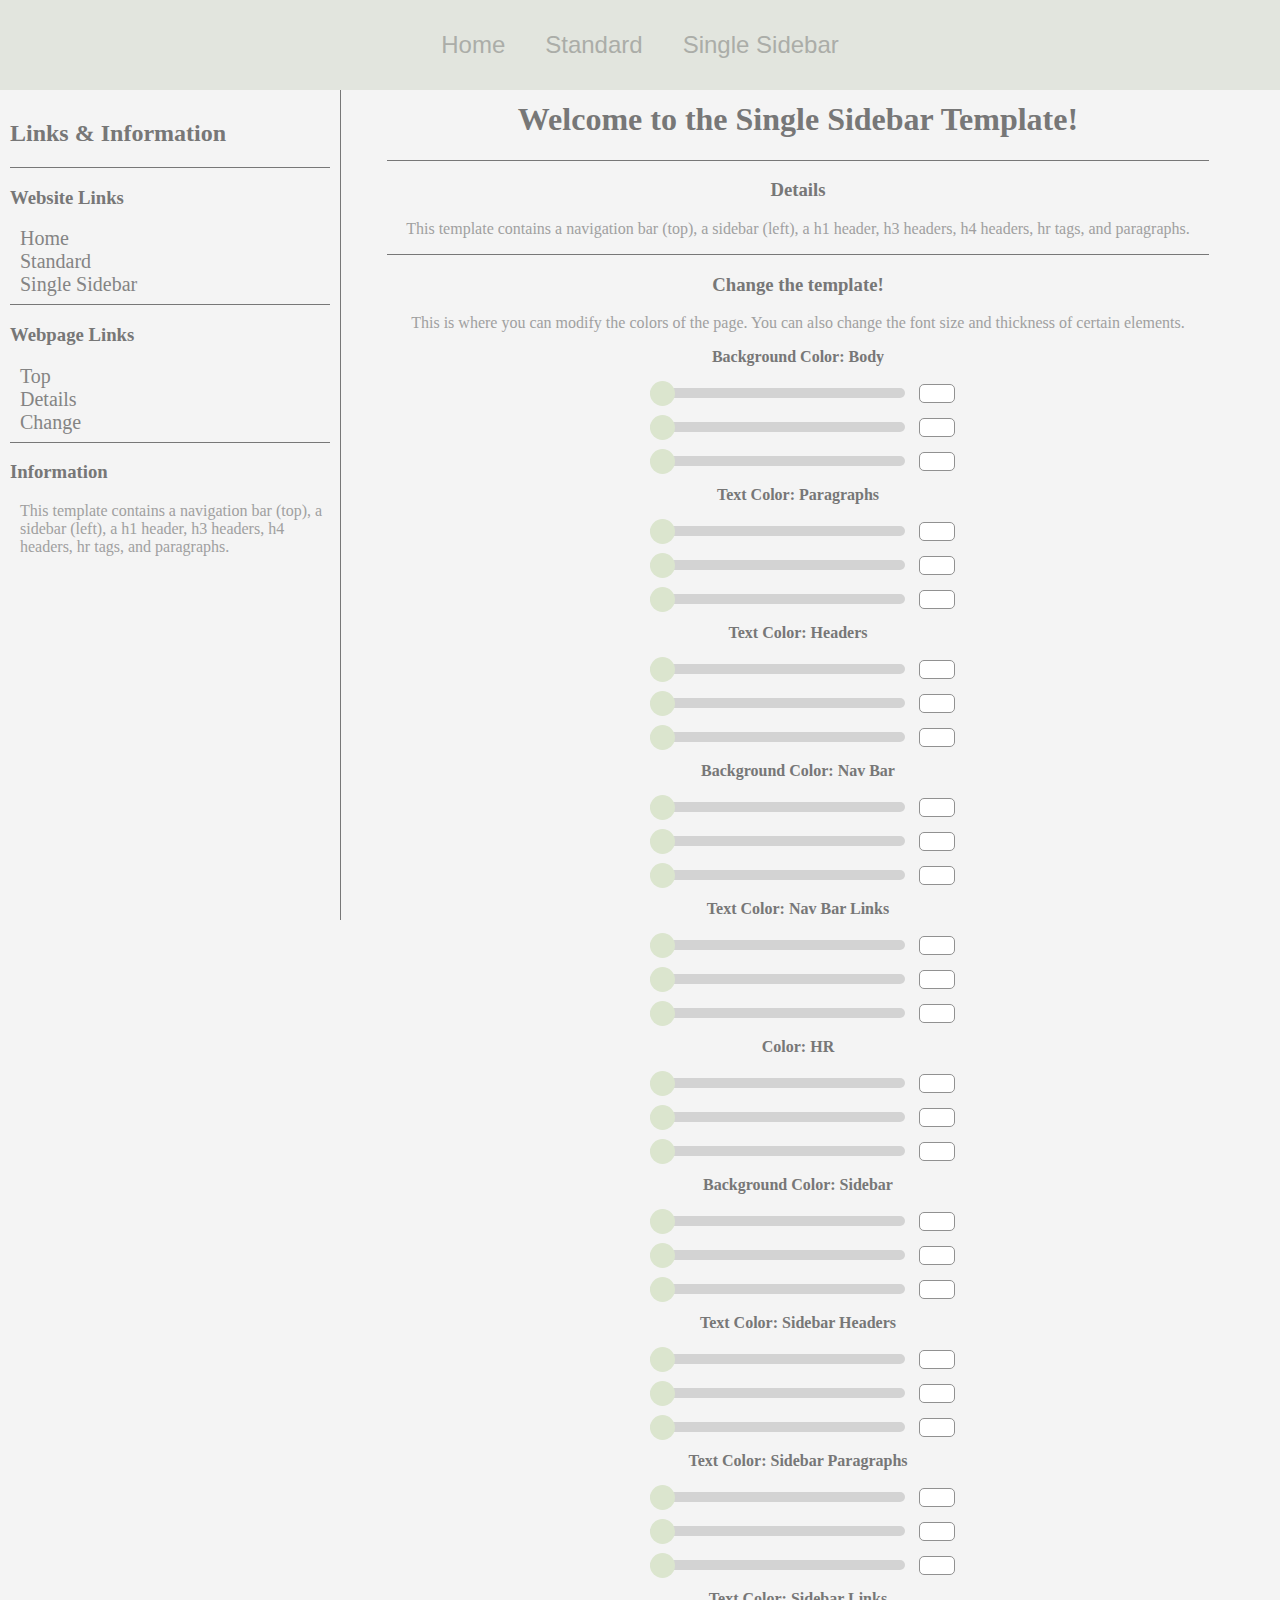
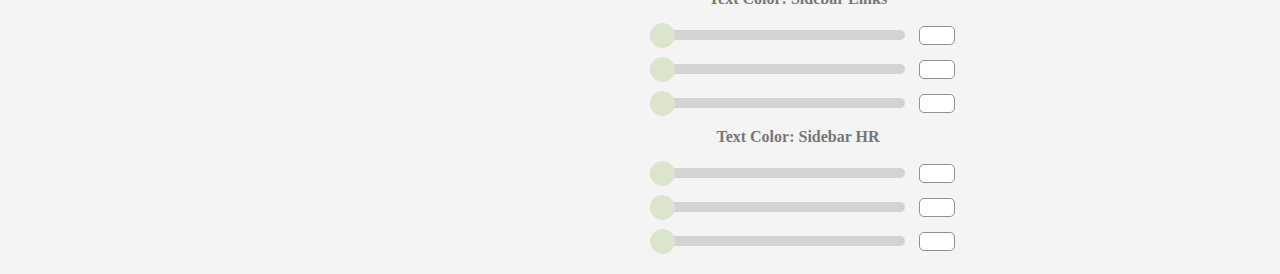
==== OneSidebarTemplate.html @ f8bc9e0c "Create OneSidebarTemplate.html" ====
<!DOCTYPE html>
<html lang="en">
<head>
    <meta charset="UTF-8">
    <title>Single Sidebar Template</title>
    <link rel="stylesheet" type="text/css" href="index-styles.css">
</head>
<body>
    <div id="navbar">
        <a href="index.html" class="navbarLinks">Home</a>
        <a href="StandardTemplate.html" class="navbarLinks">Standard</a>
        <a href="OneSidebarTemplate.html" class="navbarLinks">Single Sidebar</a>
    </div>
    <div id="sidebar">
        <h2 class="sideH">Links & Information</h2>
        <hr class="sideHR">
        <h3 class="sideH">Website Links</h3>
        <a href="index.html" class="sidebarLinks">Home</a>
        <br>
        <a href="StandardTemplate.html" class="sidebarLinks">Standard</a>
        <br>
        <a href="OneSidebarTemplate.html" class="sidebarLinks">Single Sidebar</a>
        <hr class="sideHR">
        <h3 class="sideH">Webpage Links</h3>
        <a href="#sizeModify2" class="sidebarLinks">Top</a>
        <br>
        <a href="#starterHeader" class="sidebarLinks">Details</a>
        <br>
        <a href="#change" class="sidebarLinks">Change</a>
        <hr class="sideHR">
        <h3 class="sideH">Information</h3>
        <p class="sidebarP">This template contains a navigation bar (top), a sidebar (left), a h1 header, h3 headers, h4 headers, hr tags, and paragraphs.</p>
    </div>
    <div id="sizeModify2">
        <h1 id="starterHeader">Welcome to the Single Sidebar Template!</h1>
        <hr>
        <h3 id="change">Details</h3>
        <p>This template contains a navigation bar (top), a sidebar (left), a h1 header, h3 headers, h4 headers, hr tags, and paragraphs.</p>
        <hr>
        <h3>Change the template!</h3>
        <p>This is where you can modify the colors of the page. You can also change the font size and thickness of certain elements.</p>
        <div id="sliders">
            <h4>Background Color: Body</h4>
            <br>
            <input type="range" min="0" max="255" value="0" class="slider" id="backgroundColorR">
            <input type="text" name="R:" id="backgroundColorRBox" class="textBox">
            <br>
            <input type="range" min="0" max="255" value="0" class="slider" id="backgroundColorG">
            <input type="text" name="G:" id="backgroundColorGBox" class="textBox">
            <br>
            <input type="range" min="0" max="255" value="0" class="slider" id="backgroundColorB">
            <input type="text" name="B:" id="backgroundColorBBox" class="textBox">
            <br>
            <h4>Text Color: Paragraphs</h4>
            <br>
            <input type="range" min="0" max="255" value="0" class="slider" id="pTextColorR">
            <input type="text" name="R:" id="pTextColorRBox" class="textBox">
            <br>
            <input type="range" min="0" max="255" value="0" class="slider" id="pTextColorG">
            <input type="text" name="G:" id="pTextColorGBox" class="textBox">
            <br>
            <input type="range" min="0" max="255" value="0" class="slider" id="pTextColorB">
            <input type="text" name="B:" id="pTextColorBBox" class="textBox">
            <br>
            <h4>Text Color: Headers</h4>
            <br>
            <input type="range" min="0" max="255" value="0" class="slider" id="hTextColorR">
            <input type="text" name="R:" id="hTextColorRBox" class="textBox">
            <br>
            <input type="range" min="0" max="255" value="0" class="slider" id="hTextColorG">
            <input type="text" name="G:" id="hTextColorGBox" class="textBox">
            <br>
            <input type="range" min="0" max="255" value="0" class="slider" id="hTextColorB">
            <input type="text" name="B:" id="hTextColorBBox" class="textBox">
            <br>
            <h4>Background Color: Nav Bar</h4>
            <br>
            <input type="range" min="0" max="255" value="0" class="slider" id="nbBackgroundColorR">
            <input type="text" name="R:" id="nbBackgroundColorRBox" class="textBox">
            <br>
            <input type="range" min="0" max="255" value="0" class="slider" id="nbBackgroundColorG">
            <input type="text" name="G:" id="nbBackgroundColorGBox" class="textBox">
            <br>
            <input type="range" min="0" max="255" value="0" class="slider" id="nbBackgroundColorB">
            <input type="text" name="B:" id="nbBackgroundColorBBox" class="textBox">
            <br>
            <h4>Text Color: Nav Bar Links</h4>
            <br>
            <input type="range" min="0" max="255" value="0" class="slider" id="nbLinkColorR">
            <input type="text" name="R:" id="nbLinkColorRBox" class="textBox">
            <br>
            <input type="range" min="0" max="255" value="0" class="slider" id="nbLinkColorG">
            <input type="text" name="G:" id="nbLinkColorGBox" class="textBox">
            <br>
            <input type="range" min="0" max="255" value="0" class="slider" id="nbLinkColorB">
            <input type="text" name="B:" id="nbLinkColorBBox" class="textBox">
            <br>
            <h4>Color: HR</h4>
            <br>
            <input type="range" min="0" max="255" value="0" class="slider" id="hrColorR">
            <input type="text" name="R:" id="hrColorRBox" class="textBox">
            <br>
            <input type="range" min="0" max="255" value="0" class="slider" id="hrColorG">
            <input type="text" name="G:" id="hrColorGBox" class="textBox">
            <br>
            <input type="range" min="0" max="255" value="0" class="slider" id="hrColorB">
            <input type="text" name="B:" id="hrColorBBox" class="textBox">
            <h4>Background Color: Sidebar</h4>
            <br>
            <input type="range" min="0" max="255" value="0" class="slider" id="sbBackgroundColorR">
            <input type="text" name="R:" id="sbBackgroundColorRBox" class="textBox">
            <br>
            <input type="range" min="0" max="255" value="0" class="slider" id="sbBackgroundColorG">
            <input type="text" name="G:" id="sbBackgroundColorGBox" class="textBox">
            <br>
            <input type="range" min="0" max="255" value="0" class="slider" id="sbBackgroundColorB">
            <input type="text" name="B:" id="sbBackgroundColorBBox" class="textBox">
            <h4>Text Color: Sidebar Headers</h4>
            <br>
            <input type="range" min="0" max="255" value="0" class="slider" id="sbHeaderColorR">
            <input type="text" name="R:" id="sbHeaderColorRBox" class="textBox">
            <br>
            <input type="range" min="0" max="255" value="0" class="slider" id="sbHeaderColorG">
            <input type="text" name="G:" id="sbHeaderColorGBox" class="textBox">
            <br>
            <input type="range" min="0" max="255" value="0" class="slider" id="sbHeaderColorB">
            <input type="text" name="B:" id="sbHeaderColorBBox" class="textBox">
            <h4>Text Color: Sidebar Paragraphs</h4>
            <br>
            <input type="range" min="0" max="255" value="0" class="slider" id="sbParagraphColorR">
            <input type="text" name="R:" id="sbParagraphColorRBox" class="textBox">
            <br>
            <input type="range" min="0" max="255" value="0" class="slider" id="sbParagraphColorG">
            <input type="text" name="G:" id="sbParagraphColorGBox" class="textBox">
            <br>
            <input type="range" min="0" max="255" value="0" class="slider" id="sbParagraphColorB">
            <input type="text" name="B:" id="sbParagraphColorBBox" class="textBox">
            <h4>Text Color: Sidebar Links</h4>
            <br>
            <input type="range" min="0" max="255" value="0" class="slider" id="sbLinkColorR">
            <input type="text" name="R:" id="sbLinkColorRBox" class="textBox">
            <br>
            <input type="range" min="0" max="255" value="0" class="slider" id="sbLinkColorG">
            <input type="text" name="G:" id="sbLinkColorGBox" class="textBox">
            <br>
            <input type="range" min="0" max="255" value="0" class="slider" id="sbLinkColorB">
            <input type="text" name="B:" id="sbLinkColorBBox" class="textBox">

            <h4>Text Color: Sidebar HR</h4>
            <br>
            <input type="range" min="0" max="255" value="0" class="slider" id="sbHRColorR">
            <input type="text" name="R:" id="sbHRColorRBox" class="textBox">
            <br>
            <input type="range" min="0" max="255" value="0" class="slider" id="sbHRColorG">
            <input type="text" name="G:" id="sbHRColorGBox" class="textBox">
            <br>
            <input type="range" min="0" max="255" value="0" class="slider" id="sbHRColorB">
            <input type="text" name="B:" id="sbHRColorBBox" class="textBox">
        </div>
    </div>
    <script>
        var bgcRSlide = document.getElementById("backgroundColorR");
        var bgcGSlide = document.getElementById("backgroundColorG");
        var bgcBSlide = document.getElementById("backgroundColorB");

        var bgcRBox = document.getElementById("backgroundColorRBox");
        var bgcGBox = document.getElementById("backgroundColorGBox");
        var bgcBBox = document.getElementById("backgroundColorBBox");

        var ptcRSlide = document.getElementById("pTextColorR");
        var ptcGSlide = document.getElementById("pTextColorG");
        var ptcBSlide = document.getElementById("pTextColorB");

        var ptcRBox = document.getElementById("pTextColorRBox");
        var ptcGBox = document.getElementById("pTextColorGBox");
        var ptcBBox = document.getElementById("pTextColorBBox");

        var htcRSlide = document.getElementById("hTextColorR");
        var htcGSlide = document.getElementById("hTextColorG");
        var htcBSlide = document.getElementById("hTextColorB");

        var htcRBox = document.getElementById("hTextColorRBox");
        var htcGBox = document.getElementById("hTextColorGBox");
        var htcBBox = document.getElementById("hTextColorBBox");

        var nbbgRSlide = document.getElementById("nbBackgroundColorR");
        var nbbgGSlide = document.getElementById("nbBackgroundColorG");
        var nbbgBSlide = document.getElementById("nbBackgroundColorB");

        var nbbgRBox = document.getElementById("nbBackgroundColorRBox");
        var nbbgGBox = document.getElementById("nbBackgroundColorGBox");
        var nbbgBBox = document.getElementById("nbBackgroundColorBBox");

        var nblcRSlide = document.getElementById("nbLinkColorR");
        var nblcGSlide = document.getElementById("nbLinkColorG");
        var nblcBSlide = document.getElementById("nbLinkColorB");

        var nblcRBox = document.getElementById("nbLinkColorRBox");
        var nblcGBox = document.getElementById("nbLinkColorGBox");
        var nblcBBox = document.getElementById("nbLinkColorBBox");

        var hrcRSlide = document.getElementById("hrColorR");
        var hrcGSlide = document.getElementById("hrColorG");
        var hrcBSlide = document.getElementById("hrColorB");

        var hrcRBox = document.getElementById("hrColorRBox");
        var hrcGBox = document.getElementById("hrColorGBox");
        var hrcBBox = document.getElementById("hrColorBBox");

        var sbbgRSlide = document.getElementById("sbBackgroundColorR");
        var sbbgGSlide = document.getElementById("sbBackgroundColorG");
        var sbbgBSlide = document.getElementById("sbBackgroundColorB");

        var sbbgRBox = document.getElementById("sbBackgroundColorRBox");
        var sbbgGBox = document.getElementById("sbBackgroundColorGBox");
        var sbbgBBox = document.getElementById("sbBackgroundColorBBox");

        var sbhtcRSlide = document.getElementById("sbHeaderColorR");
        var sbhtcGSlide = document.getElementById("sbHeaderColorG");
        var sbhtcBSlide = document.getElementById("sbHeaderColorB");

        var sbhtcRBox = document.getElementById("sbHeaderColorRBox");
        var sbhtcGBox = document.getElementById("sbHeaderColorGBox");
        var sbhtcBBox = document.getElementById("sbHeaderColorBBox");

        var sbptcRSlide = document.getElementById("sbParagraphColorR");
        var sbptcGSlide = document.getElementById("sbParagraphColorG");
        var sbptcBSlide = document.getElementById("sbParagraphColorB");

        var sbptcRBox = document.getElementById("sbParagraphColorRBox");
        var sbptcGBox = document.getElementById("sbParagraphColorGBox");
        var sbptcBBox = document.getElementById("sbParagraphColorBBox");

        var sbltcRSlide = document.getElementById("sbLinkColorR");
        var sbltcGSlide = document.getElementById("sbLinkColorG");
        var sbltcBSlide = document.getElementById("sbLinkColorB");

        var sbltcRBox = document.getElementById("sbLinkColorRBox");
        var sbltcGBox = document.getElementById("sbLinkColorGBox");
        var sbltcBBox = document.getElementById("sbLinkColorBBox");

        var sbhrcRSlide = document.getElementById("sbHRColorR");
        var sbhrcGSlide = document.getElementById("sbHRColorG");
        var sbhrcBSlide = document.getElementById("sbHRColorB");

        var sbhrcRBox = document.getElementById("sbHRColorRBox");
        var sbhrcGBox = document.getElementById("sbHRColorGBox");
        var sbhrcBBox = document.getElementById("sbHRColorBBox");

        var r;
        var g;
        var b;

        //B.G.C. for Body
        bgcRBox.addEventListener("change", function () {
            r = bgcRBox.value;
            g = bgcGBox.value;
            b = bgcBBox.value;
            r = Math.floor(r);
            g = Math.floor(g);
            b = Math.floor(b);
            bgcRSlide.value = r;
            document.body.style.backgroundColor = "rgb(" + r + "," + g + "," + b + ")";
        });

        bgcGBox.addEventListener("change", function () {
            r = bgcRBox.value;
            g = bgcGBox.value;
            b = bgcBBox.value;
            r = Math.floor(r);
            g = Math.floor(g);
            b = Math.floor(b);
            bgcGSlide.value = g;
            document.body.style.backgroundColor = "rgb(" + r + "," + g + "," + b + ")";
        });

        bgcBBox.addEventListener("change", function () {
            r = bgcRBox.value;
            g = bgcGBox.value;
            b = bgcBBox.value;
            r = Math.floor(r);
            g = Math.floor(g);
            b = Math.floor(b);
            bgcBSlide.value = b;
            document.body.style.backgroundColor = "rgb(" + r + "," + g + "," + b + ")";
        });

        bgcRSlide.addEventListener("change", function() {
            r = bgcRSlide.value;
            g = bgcGSlide.value;
            b = bgcBSlide.value;
            r = Math.floor(r);
            g = Math.floor(g);
            b = Math.floor(b);
            bgcRBox.value = r;
            document.body.style.backgroundColor = "rgb(" + r + "," + g + "," + b + ")";
        });

        bgcGSlide.addEventListener("change", function() {
            r = bgcRSlide.value;
            g = bgcGSlide.value;
            b = bgcBSlide.value;
            r = Math.floor(r);
            g = Math.floor(g);
            b = Math.floor(b);
            bgcGBox.value = g;
            document.body.style.backgroundColor = "rgb(" + r + "," + g + "," + b + ")";
        });

        bgcBSlide.addEventListener("change", function() {
            r = bgcRSlide.value;
            g = bgcGSlide.value;
            b = bgcBSlide.value;
            r = Math.floor(r);
            g = Math.floor(g);
            b = Math.floor(b);
            bgcBBox.value = b;
            document.body.style.backgroundColor = "rgb(" + r + "," + g + "," + b + ")";
        });

        //T.C. for Paragraphs
        ptcRBox.addEventListener("change", function () {
            r = ptcRBox.value;
            g = ptcGBox.value;
            b = ptcBBox.value;
            r = Math.floor(r);
            g = Math.floor(g);
            b = Math.floor(b);
            ptcRSlide.value = r;
            for (var i = 0; i < document.getElementsByTagName("P").length; i++) {
                if (document.getElementsByTagName("P")[i].className != "sidebarP") {
                    document.getElementsByTagName("P")[i].style.color = "rgb(" + r + "," + g + "," + b + ")";
                }
            }
        });

        ptcGBox.addEventListener("change", function () {
            r = ptcRBox.value;
            g = ptcGBox.value;
            b = ptcBBox.value;
            r = Math.floor(r);
            g = Math.floor(g);
            b = Math.floor(b);
            ptcGSlide.value = g;
            for (var i = 0; i < document.getElementsByTagName("P").length; i++) {
                if (document.getElementsByTagName("P")[i].className != "sidebarP") {
                    document.getElementsByTagName("P")[i].style.color = "rgb(" + r + "," + g + "," + b + ")";
                }
            }
        });

        ptcBBox.addEventListener("change", function () {
            r = ptcRBox.value;
            g = ptcGBox.value;
            b = ptcBBox.value;
            r = Math.floor(r);
            g = Math.floor(g);
            b = Math.floor(b);
            ptcBSlide.value = b;
            for (var i = 0; i < document.getElementsByTagName("P").length; i++) {
                if (document.getElementsByTagName("P")[i].className != "sidebarP") {
                    document.getElementsByTagName("P")[i].style.color = "rgb(" + r + "," + g + "," + b + ")";
                }
            }
        });

        ptcRSlide.addEventListener("change", function() {
            r = ptcRSlide.value;
            g = ptcGSlide.value;
            b = ptcBSlide.value;
            r = Math.floor(r);
            g = Math.floor(g);
            b = Math.floor(b);
            ptcRBox.value = r;
            for (var i = 0; i < document.getElementsByTagName("P").length; i++) {
                if (document.getElementsByTagName("P")[i].className != "sidebarP") {
                    document.getElementsByTagName("P")[i].style.color = "rgb(" + r + "," + g + "," + b + ")";
                }
            }
        });

        ptcGSlide.addEventListener("change", function() {
            r = ptcRSlide.value;
            g = ptcGSlide.value;
            b = ptcBSlide.value;
            r = Math.floor(r);
            g = Math.floor(g);
            b = Math.floor(b);
            ptcGBox.value = g;
            for (var i = 0; i < document.getElementsByTagName("P").length; i++) {
                if (document.getElementsByTagName("P")[i].className != "sidebarP") {
                    document.getElementsByTagName("P")[i].style.color = "rgb(" + r + "," + g + "," + b + ")";
                }
            }
        });

        ptcBSlide.addEventListener("change", function() {
            r = ptcRSlide.value;
            g = ptcGSlide.value;
            b = ptcBSlide.value;
            r = Math.floor(r);
            g = Math.floor(g);
            b = Math.floor(b);
            ptcBBox.value = b;
            for (var i = 0; i < document.getElementsByTagName("P").length; i++) {
                if (document.getElementsByTagName("P")[i].className != "sidebarP") {
                    document.getElementsByTagName("P")[i].style.color = "rgb(" + r + "," + g + "," + b + ")";
                }
            }
        });

        //T.C. for Headers
        htcRBox.addEventListener("change", function () {
            r = htcRBox.value;
            g = htcGBox.value;
            b = htcBBox.value;
            r = Math.floor(r);
            g = Math.floor(g);
            b = Math.floor(b);
            htcRSlide.value = r;
            for (var i = 0; i < document.getElementsByTagName("H1").length; i++) {
                if (document.getElementsByTagName("H1")[i].className != "sideH") {
                    document.getElementsByTagName("H1")[i].style.color = "rgb(" + r + "," + g + "," + b + ")";
                }
            }
            for (var i = 0; i < document.getElementsByTagName("H3").length; i++) {
                if (document.getElementsByTagName("H3")[i].className != "sideH") {
                    document.getElementsByTagName("H3")[i].style.color = "rgb(" + r + "," + g + "," + b + ")";
                }
            }
            for (var i = 0; i < document.getElementsByTagName("H4").length; i++) {
                if (document.getElementsByTagName("H4")[i].className != "sideH") {
                    document.getElementsByTagName("H4")[i].style.color = "rgb(" + r + "," + g + "," + b + ")";
                }
            }
        });

        htcGBox.addEventListener("change", function () {
            r = htcRBox.value;
            g = htcGBox.value;
            b = htcBBox.value;
            r = Math.floor(r);
            g = Math.floor(g);
            b = Math.floor(b);
            htcGSlide.value = g;
            for (var i = 0; i < document.getElementsByTagName("H1").length; i++) {
                if (document.getElementsByTagName("H1")[i].className != "sideH") {
                    document.getElementsByTagName("H1")[i].style.color = "rgb(" + r + "," + g + "," + b + ")";
                }
            }
            for (var i = 0; i < document.getElementsByTagName("H3").length; i++) {
                if (document.getElementsByTagName("H3")[i].className != "sideH") {
                    document.getElementsByTagName("H3")[i].style.color = "rgb(" + r + "," + g + "," + b + ")";
                }
            }
            for (var i = 0; i < document.getElementsByTagName("H4").length; i++) {
                if (document.getElementsByTagName("H4")[i].className != "sideH") {
                    document.getElementsByTagName("H4")[i].style.color = "rgb(" + r + "," + g + "," + b + ")";
                }
            }
        });

        htcBBox.addEventListener("change", function () {
            r = htcRBox.value;
            g = htcGBox.value;
            b = htcBBox.value;
            r = Math.floor(r);
            g = Math.floor(g);
            b = Math.floor(b);
            htcBSlide.value = b;
            for (var i = 0; i < document.getElementsByTagName("H1").length; i++) {
                if (document.getElementsByTagName("H1")[i].className != "sideH") {
                    document.getElementsByTagName("H1")[i].style.color = "rgb(" + r + "," + g + "," + b + ")";
                }
            }
            for (var i = 0; i < document.getElementsByTagName("H3").length; i++) {
                if (document.getElementsByTagName("H3")[i].className != "sideH") {
                    document.getElementsByTagName("H3")[i].style.color = "rgb(" + r + "," + g + "," + b + ")";
                }
            }
            for (var i = 0; i < document.getElementsByTagName("H4").length; i++) {
                if (document.getElementsByTagName("H4")[i].className != "sideH") {
                    document.getElementsByTagName("H4")[i].style.color = "rgb(" + r + "," + g + "," + b + ")";
                }
            }
        });

        htcRSlide.addEventListener("change", function () {
            r = htcRSlide.value;
            g = htcGSlide.value;
            b = htcBSlide.value;
            r = Math.floor(r);
            g = Math.floor(g);
            b = Math.floor(b);
            htcRBox.value = r;
            for (var i = 0; i < document.getElementsByTagName("H1").length; i++) {
                if (document.getElementsByTagName("H1")[i].className != "sideH") {
                    document.getElementsByTagName("H1")[i].style.color = "rgb(" + r + "," + g + "," + b + ")";
                }
            }
            for (var i = 0; i < document.getElementsByTagName("H3").length; i++) {
                if (document.getElementsByTagName("H3")[i].className != "sideH") {
                    document.getElementsByTagName("H3")[i].style.color = "rgb(" + r + "," + g + "," + b + ")";
                }
            }
            for (var i = 0; i < document.getElementsByTagName("H4").length; i++) {
                if (document.getElementsByTagName("H4")[i].className != "sideH") {
                    document.getElementsByTagName("H4")[i].style.color = "rgb(" + r + "," + g + "," + b + ")";
                }
            }
        });

        htcGSlide.addEventListener("change", function () {
            r = htcRSlide.value;
            g = htcGSlide.value;
            b = htcBSlide.value;
            r = Math.floor(r);
            g = Math.floor(g);
            b = Math.floor(b);
            htcGBox.value = g;
            for (var i = 0; i < document.getElementsByTagName("H1").length; i++) {
                if (document.getElementsByTagName("H1")[i].className != "sideH") {
                    document.getElementsByTagName("H1")[i].style.color = "rgb(" + r + "," + g + "," + b + ")";
                }
            }
            for (var i = 0; i < document.getElementsByTagName("H3").length; i++) {
                if (document.getElementsByTagName("H3")[i].className != "sideH") {
                    document.getElementsByTagName("H3")[i].style.color = "rgb(" + r + "," + g + "," + b + ")";
                }
            }
            for (var i = 0; i < document.getElementsByTagName("H4").length; i++) {
                if (document.getElementsByTagName("H4")[i].className != "sideH") {
                    document.getElementsByTagName("H4")[i].style.color = "rgb(" + r + "," + g + "," + b + ")";
                }
            }
        });

        htcBSlide.addEventListener("change", function () {
            r = htcRSlide.value;
            g = htcGSlide.value;
            b = htcBSlide.value;
            r = Math.floor(r);
            g = Math.floor(g);
            b = Math.floor(b);
            htcBBox.value = b;
            for (var i = 0; i < document.getElementsByTagName("H1").length; i++) {
                if (document.getElementsByTagName("H1")[i].className != "sideH") {
                    document.getElementsByTagName("H1")[i].style.color = "rgb(" + r + "," + g + "," + b + ")";
                }
            }
            for (var i = 0; i < document.getElementsByTagName("H3").length; i++) {
                if (document.getElementsByTagName("H3")[i].className != "sideH") {
                    document.getElementsByTagName("H3")[i].style.color = "rgb(" + r + "," + g + "," + b + ")";
                }
            }
            for (var i = 0; i < document.getElementsByTagName("H4").length; i++) {
                if (document.getElementsByTagName("H4")[i].className != "sideH") {
                    document.getElementsByTagName("H4")[i].style.color = "rgb(" + r + "," + g + "," + b + ")";
                }
            }
        });

        //B.G.C for Nav Bar
        nbbgRBox.addEventListener("change", function () {
            r = nbbgRBox.value;
            g = nbbgGBox.value;
            b = nbbgBBox.value;
            r = Math.floor(r);
            g = Math.floor(g);
            b = Math.floor(b);
            nbbgRSlide.value = r;
            document.getElementById("navbar").style.backgroundColor = "rgb(" + r + "," + g + "," + b + ")";
        });

        nbbgGBox.addEventListener("change", function () {
            r = nbbgRBox.value;
            g = nbbgGBox.value;
            b = nbbgBBox.value;
            r = Math.floor(r);
            g = Math.floor(g);
            b = Math.floor(b);
            nbbgGSlide.value = g;
            document.getElementById("navbar").style.backgroundColor = "rgb(" + r + "," + g + "," + b + ")";
        });

        nbbgBBox.addEventListener("change", function () {
            r = nbbgRBox.value;
            g = nbbgGBox.value;
            b = nbbgBBox.value;
            r = Math.floor(r);
            g = Math.floor(g);
            b = Math.floor(b);
            nbbgBSlide.value = b;
            document.getElementById("navbar").style.backgroundColor = "rgb(" + r + "," + g + "," + b + ")";
        });

        nbbgRSlide.addEventListener("change", function () {
            r = nbbgRSlide.value;
            g = nbbgGSlide.value;
            b = nbbgBSlide.value;
            r = Math.floor(r);
            g = Math.floor(g);
            b = Math.floor(b);
            nbbgRBox.value = r;
            document.getElementById("navbar").style.backgroundColor = "rgb(" + r + "," + g + "," + b + ")";
        });

        nbbgGSlide.addEventListener("change", function () {
            r = nbbgRSlide.value;
            g = nbbgGSlide.value;
            b = nbbgBSlide.value;
            r = Math.floor(r);
            g = Math.floor(g);
            b = Math.floor(b);
            nbbgGBox.value = g;
            document.getElementById("navbar").style.backgroundColor = "rgb(" + r + "," + g + "," + b + ")";
        });

        nbbgBSlide.addEventListener("change", function () {
            r = nbbgRSlide.value;
            g = nbbgGSlide.value;
            b = nbbgBSlide.value;
            r = Math.floor(r);
            g = Math.floor(g);
            b = Math.floor(b);
            nbbgBBox.value = b;
            document.getElementById("navbar").style.backgroundColor = "rgb(" + r + "," + g + "," + b + ")";
        });

        //T.C. for Nav Bar Links
        nblcRBox.addEventListener("change", function () {
            r = nblcRBox.value;
            g = nblcGBox.value;
            b = nblcBBox.value;
            r = Math.floor(r);
            g = Math.floor(g);
            b = Math.floor(b);
            nblcRSlide.value = r;
            for (var i = 0; i < document.getElementsByClassName("navbarLinks").length; i++) {
                document.getElementsByClassName("navbarLinks")[i].style.color = "rgb(" + r + "," + g + "," + b + ")";
            }
        });

        nblcGBox.addEventListener("change", function () {
            r = nblcRBox.value;
            g = nblcGBox.value;
            b = nblcBBox.value;
            r = Math.floor(r);
            g = Math.floor(g);
            b = Math.floor(b);
            nblcGSlide.value = g;
            for (var i = 0; i < document.getElementsByClassName("navbarLinks").length; i++) {
                document.getElementsByClassName("navbarLinks")[i].style.color = "rgb(" + r + "," + g + "," + b + ")";
            }
        });

        nblcBBox.addEventListener("change", function () {
            r = nblcRBox.value;
            g = nblcGBox.value;
            b = nblcBBox.value;
            r = Math.floor(r);
            g = Math.floor(g);
            b = Math.floor(b);
            nblcBSlide.value = b;
            for (var i = 0; i < document.getElementsByClassName("navbarLinks").length; i++) {
                document.getElementsByClassName("navbarLinks")[i].style.color = "rgb(" + r + "," + g + "," + b + ")";
            }
        });

        nblcRSlide.addEventListener("change", function () {
            r = nblcRSlide.value;
            g = nblcGSlide.value;
            b = nblcBSlide.value;
            r = Math.floor(r);
            g = Math.floor(g);
            b = Math.floor(b);
            nblcRBox.value = r;
            for (var i = 0; i < document.getElementsByClassName("navbarLinks").length; i++) {
                document.getElementsByClassName("navbarLinks")[i].style.color = "rgb(" + r + "," + g + "," + b + ")";
            }
        });

        nblcGSlide.addEventListener("change", function () {
            r = nblcRSlide.value;
            g = nblcGSlide.value;
            b = nblcBSlide.value;
            r = Math.floor(r);
            g = Math.floor(g);
            b = Math.floor(b);
            nblcGBox.value = g;
            for (var i = 0; i < document.getElementsByClassName("navbarLinks").length; i++) {
                document.getElementsByClassName("navbarLinks")[i].style.color = "rgb(" + r + "," + g + "," + b + ")";
            }
        });

        nblcBSlide.addEventListener("change", function () {
            r = nblcRSlide.value;
            g = nblcGSlide.value;
            b = nblcBSlide.value;
            r = Math.floor(r);
            g = Math.floor(g);
            b = Math.floor(b);
            nblcBBox.value = b;
            for (var i = 0; i < document.getElementsByClassName("navbarLinks").length; i++) {
                document.getElementsByClassName("navbarLinks")[i].style.color = "rgb(" + r + "," + g + "," + b + ")";
            }
        })

        //Color for HR
        hrcRBox.addEventListener("change", function () {
            r = hrcRBox.value;
            g = hrcGBox.value;
            b = hrcBBox.value;
            r = Math.floor(r);
            g = Math.floor(g);
            b = Math.floor(b);
            hrcRSlide.value = r;
            for (var i = 0; i < document.getElementsByTagName("HR").length; i++) {
                if (document.getElementsByTagName("HR")[i].className != "sideHR") {
                    document.getElementsByTagName("HR")[i].style.color = "rgb(" + r + "," + g + "," + b + ")";
                    document.getElementsByTagName("HR")[i].style.backgroundColor = "rgb(" + r + "," + g + "," + b + ")";
                }
            }
        });

        hrcGBox.addEventListener("change", function () {
            r = hrcRBox.value;
            g = hrcGBox.value;
            b = hrcBBox.value;
            r = Math.floor(r);
            g = Math.floor(g);
            b = Math.floor(b);
            hrcGSlide.value = g;
            for (var i = 0; i < document.getElementsByTagName("HR").length; i++) {
                if (document.getElementsByTagName("HR")[i].className != "sideHR") {
                    document.getElementsByTagName("HR")[i].style.color = "rgb(" + r + "," + g + "," + b + ")";
                    document.getElementsByTagName("HR")[i].style.backgroundColor = "rgb(" + r + "," + g + "," + b + ")";
                }
            }
        });

        hrcBBox.addEventListener("change", function () {
            r = hrcRBox.value;
            g = hrcGBox.value;
            b = hrcBBox.value;
            r = Math.floor(r);
            g = Math.floor(g);
            b = Math.floor(b);
            hrcBSlide.value = b;
            for (var i = 0; i < document.getElementsByTagName("HR").length; i++) {
                if (document.getElementsByTagName("HR")[i].className != "sideHR") {
                    document.getElementsByTagName("HR")[i].style.color = "rgb(" + r + "," + g + "," + b + ")";
                    document.getElementsByTagName("HR")[i].style.backgroundColor = "rgb(" + r + "," + g + "," + b + ")";
                }
            }
        });

        hrcRSlide.addEventListener("change", function () {
            r = hrcRSlide.value;
            g = hrcGSlide.value;
            b = hrcBSlide.value;
            r = Math.floor(r);
            g = Math.floor(g);
            b = Math.floor(b);
            hrcRBox.value = r;
            for (var i = 0; i < document.getElementsByTagName("HR").length; i++) {
                if (document.getElementsByTagName("HR")[i].className != "sideHR") {
                    document.getElementsByTagName("HR")[i].style.color = "rgb(" + r + "," + g + "," + b + ")";
                    document.getElementsByTagName("HR")[i].style.backgroundColor = "rgb(" + r + "," + g + "," + b + ")";
                }
            }
        });

        hrcGSlide.addEventListener("change", function () {
            r = hrcRSlide.value;
            g = hrcGSlide.value;
            b = hrcBSlide.value;
            r = Math.floor(r);
            g = Math.floor(g);
            b = Math.floor(b);
            hrcGBox.value = g;
            for (var i = 0; i < document.getElementsByTagName("HR").length; i++) {
                if (document.getElementsByTagName("HR")[i].className != "sideHR") {
                    document.getElementsByTagName("HR")[i].style.color = "rgb(" + r + "," + g + "," + b + ")";
                    document.getElementsByTagName("HR")[i].style.backgroundColor = "rgb(" + r + "," + g + "," + b + ")";
                }
            }
        });

        hrcBSlide.addEventListener("change", function () {
            r = hrcRSlide.value;
            g = hrcGSlide.value;
            b = hrcBSlide.value;
            r = Math.floor(r);
            g = Math.floor(g);
            b = Math.floor(b);
            hrcBBox.value = b;
            for (var i = 0; i < document.getElementsByTagName("HR").length; i++) {
                if (document.getElementsByTagName("HR")[i].className != "sideHR") {
                    document.getElementsByTagName("HR")[i].style.color = "rgb(" + r + "," + g + "," + b + ")";
                    document.getElementsByTagName("HR")[i].style.backgroundColor = "rgb(" + r + "," + g + "," + b + ")";
                }
            }
        });

        //B.G.C. for Sidebar
        sbbgRBox.addEventListener("change", function () {
            r = sbbgRBox.value;
            g = sbbgGBox.value;
            b = sbbgBBox.value;
            r = Math.floor(r);
            g = Math.floor(g);
            b = Math.floor(b);
            sbbgRSlide.value = r;
            document.getElementById("sidebar").style.backgroundColor = "rgb(" + r + "," + g + "," + b + ")";
        });

        sbbgGBox.addEventListener("change", function () {
            r = sbbgRBox.value;
            g = sbbgGBox.value;
            b = sbbgBBox.value;
            r = Math.floor(r);
            g = Math.floor(g);
            b = Math.floor(b);
            sbbgGSlide.value = g;
            document.getElementById("sidebar").style.backgroundColor = "rgb(" + r + "," + g + "," + b + ")";
        });

        sbbgBBox.addEventListener("change", function () {
            r = sbbgRBox.value;
            g = sbbgGBox.value;
            b = sbbgBBox.value;
            r = Math.floor(r);
            g = Math.floor(g);
            b = Math.floor(b);
            sbbgBSlide.value = b;
            document.getElementById("sidebar").style.backgroundColor = "rgb(" + r + "," + g + "," + b + ")";
        });

        sbbgRSlide.addEventListener("change", function () {
            r = sbbgRSlide.value;
            g = sbbgGSlide.value;
            b = sbbgBSlide.value;
            r = Math.floor(r);
            g = Math.floor(g);
            b = Math.floor(b);
            sbbgRBox.value = r;
            document.getElementById("sidebar").style.backgroundColor = "rgb(" + r + "," + g + "," + b + ")";
        });

        sbbgGSlide.addEventListener("change", function () {
            r = sbbgRSlide.value;
            g = sbbgGSlide.value;
            b = sbbgBSlide.value;
            r = Math.floor(r);
            g = Math.floor(g);
            b = Math.floor(b);
            sbbgGBox.value = g;
            document.getElementById("sidebar").style.backgroundColor = "rgb(" + r + "," + g + "," + b + ")";
        });

        sbbgBSlide.addEventListener("change", function () {
            r = sbbgRSlide.value;
            g = sbbgGSlide.value;
            b = sbbgBSlide.value;
            r = Math.floor(r);
            g = Math.floor(g);
            b = Math.floor(b);
            sbbgBBox.value = b;
            document.getElementById("sidebar").style.backgroundColor = "rgb(" + r + "," + g + "," + b + ")";
        });

        //T.C. for Sidebar Headers
        sbhtcRBox.addEventListener("change", function () {
            r = sbhtcRBox.value;
            g = sbhtcGBox.value;
            b = sbhtcBBox.value;
            r = Math.floor(r);
            g = Math.floor(g);
            b = Math.floor(b);
            sbhtcRSlide.value = r;
            for (var i = 0; i < document.getElementsByTagName("H2").length; i++) {
                if (document.getElementsByTagName("H2")[i].className === "sideH") {
                    document.getElementsByTagName("H2")[i].style.color = "rgb(" + r + "," + g + "," + b + ")";
                }
            }
            for (var i = 0; i < document.getElementsByTagName("H3").length; i++) {
                if (document.getElementsByTagName("H3")[i].className === "sideH") {
                    document.getElementsByTagName("H3")[i].style.color = "rgb(" + r + "," + g + "," + b + ")";
                }
            }
            for (var i = 0; i < document.getElementsByTagName("H4").length; i++) {
                if (document.getElementsByTagName("H4")[i].className === "sideH") {
                    document.getElementsByTagName("H4")[i].style.color = "rgb(" + r + "," + g + "," + b + ")";
                }
            }
        });

        sbhtcGBox.addEventListener("change", function () {
            r = sbhtcRBox.value;
            g = sbhtcGBox.value;
            b = sbhtcBBox.value;
            r = Math.floor(r);
            g = Math.floor(g);
            b = Math.floor(b);
            sbhtcGSlide.value = g;
            for (var i = 0; i < document.getElementsByTagName("H2").length; i++) {
                if (document.getElementsByTagName("H2")[i].className === "sideH") {
                    document.getElementsByTagName("H2")[i].style.color = "rgb(" + r + "," + g + "," + b + ")";
                }
            }
            for (var i = 0; i < document.getElementsByTagName("H3").length; i++) {
                if (document.getElementsByTagName("H3")[i].className === "sideH") {
                    document.getElementsByTagName("H3")[i].style.color = "rgb(" + r + "," + g + "," + b + ")";
                }
            }
            for (var i = 0; i < document.getElementsByTagName("H4").length; i++) {
                if (document.getElementsByTagName("H4")[i].className === "sideH") {
                    document.getElementsByTagName("H4")[i].style.color = "rgb(" + r + "," + g + "," + b + ")";
                }
            }
        });

        sbhtcBBox.addEventListener("change", function () {
            r = sbhtcRBox.value;
            g = sbhtcGBox.value;
            b = sbhtcBBox.value;
            r = Math.floor(r);
            g = Math.floor(g);
            b = Math.floor(b);
            sbhtcBSlide.value = b;
            for (var i = 0; i < document.getElementsByTagName("H2").length; i++) {
                if (document.getElementsByTagName("H2")[i].className === "sideH") {
                    document.getElementsByTagName("H2")[i].style.color = "rgb(" + r + "," + g + "," + b + ")";
                }
            }
            for (var i = 0; i < document.getElementsByTagName("H3").length; i++) {
                if (document.getElementsByTagName("H3")[i].className === "sideH") {
                    document.getElementsByTagName("H3")[i].style.color = "rgb(" + r + "," + g + "," + b + ")";
                }
            }
            for (var i = 0; i < document.getElementsByTagName("H4").length; i++) {
                if (document.getElementsByTagName("H4")[i].className === "sideH") {
                    document.getElementsByTagName("H4")[i].style.color = "rgb(" + r + "," + g + "," + b + ")";
                }
            }
        });

        sbhtcRSlide.addEventListener("change", function () {
            r = sbhtcRSlide.value;
            g = sbhtcGSlide.value;
            b = sbhtcBSlide.value;
            r = Math.floor(r);
            g = Math.floor(g);
            b = Math.floor(b);
            sbhtcRSlide.value = r;
            for (var i = 0; i < document.getElementsByTagName("H2").length; i++) {
                if (document.getElementsByTagName("H2")[i].className === "sideH") {
                    document.getElementsByTagName("H2")[i].style.color = "rgb(" + r + "," + g + "," + b + ")";
                }
            }
            for (var i = 0; i < document.getElementsByTagName("H3").length; i++) {
                if (document.getElementsByTagName("H3")[i].className === "sideH") {
                    document.getElementsByTagName("H3")[i].style.color = "rgb(" + r + "," + g + "," + b + ")";
                }
            }
            for (var i = 0; i < document.getElementsByTagName("H4").length; i++) {
                if (document.getElementsByTagName("H4")[i].className === "sideH") {
                    document.getElementsByTagName("H4")[i].style.color = "rgb(" + r + "," + g + "," + b + ")";
                }
            }
        });

        sbhtcGSlide.addEventListener("change", function () {
            r = sbhtcRSlide.value;
            g = sbhtcGSlide.value;
            b = sbhtcBSlide.value;
            r = Math.floor(r);
            g = Math.floor(g);
            b = Math.floor(b);
            sbhtcGSlide.value = g;
            for (var i = 0; i < document.getElementsByTagName("H2").length; i++) {
                if (document.getElementsByTagName("H2")[i].className === "sideH") {
                    document.getElementsByTagName("H2")[i].style.color = "rgb(" + r + "," + g + "," + b + ")";
                }
            }
            for (var i = 0; i < document.getElementsByTagName("H3").length; i++) {
                if (document.getElementsByTagName("H3")[i].className === "sideH") {
                    document.getElementsByTagName("H3")[i].style.color = "rgb(" + r + "," + g + "," + b + ")";
                }
            }
            for (var i = 0; i < document.getElementsByTagName("H4").length; i++) {
                if (document.getElementsByTagName("H4")[i].className === "sideH") {
                    document.getElementsByTagName("H4")[i].style.color = "rgb(" + r + "," + g + "," + b + ")";
                }
            }
        });

        sbhtcBSlide.addEventListener("change", function () {
            r = sbhtcRSlide.value;
            g = sbhtcGSlide.value;
            b = sbhtcBSlide.value;
            r = Math.floor(r);
            g = Math.floor(g);
            b = Math.floor(b);
            sbhtcBSlide.value = b;
            for (var i = 0; i < document.getElementsByTagName("H2").length; i++) {
                if (document.getElementsByTagName("H2")[i].className === "sideH") {
                    document.getElementsByTagName("H2")[i].style.color = "rgb(" + r + "," + g + "," + b + ")";
                }
            }
            for (var i = 0; i < document.getElementsByTagName("H3").length; i++) {
                if (document.getElementsByTagName("H3")[i].className === "sideH") {
                    document.getElementsByTagName("H3")[i].style.color = "rgb(" + r + "," + g + "," + b + ")";
                }
            }
            for (var i = 0; i < document.getElementsByTagName("H4").length; i++) {
                if (document.getElementsByTagName("H4")[i].className === "sideH") {
                    document.getElementsByTagName("H4")[i].style.color = "rgb(" + r + "," + g + "," + b + ")";
                }
            }
        });

        //T.C. for Sidebar Paragraphs
        sbptcRBox.addEventListener("change", function () {
            r = sbptcRBox.value;
            g = sbptcGBox.value;
            b = sbptcBBox.value;
            r = Math.floor(r);
            g = Math.floor(g);
            b = Math.floor(b);
            sbptcRSlide.value = r;
            for (var i = 0; i < document.getElementsByTagName("P").length; i++) {
                if (document.getElementsByTagName("P")[i].className === "sidebarP") {
                    document.getElementsByTagName("P")[i].style.color = "rgb(" + r + "," + g + "," + b + ")";
                }
            }
        });

        sbptcGBox.addEventListener("change", function () {
            r = sbptcRBox.value;
            g = sbptcGBox.value;
            b = sbptcBBox.value;
            r = Math.floor(r);
            g = Math.floor(g);
            b = Math.floor(b);
            sbptcGSlide.value = g;
            for (var i = 0; i < document.getElementsByTagName("P").length; i++) {
                if (document.getElementsByTagName("P")[i].className === "sidebarP") {
                    document.getElementsByTagName("P")[i].style.color = "rgb(" + r + "," + g + "," + b + ")";
                }
            }
        });

        sbptcBBox.addEventListener("change", function () {
            r = sbptcRBox.value;
            g = sbptcGBox.value;
            b = sbptcBBox.value;
            r = Math.floor(r);
            g = Math.floor(g);
            b = Math.floor(b);
            sbptcBSlide.value = b;
            for (var i = 0; i < document.getElementsByTagName("P").length; i++) {
                if (document.getElementsByTagName("P")[i].className === "sidebarP") {
                    document.getElementsByTagName("P")[i].style.color = "rgb(" + r + "," + g + "," + b + ")";
                }
            }
        });

        sbptcRSlide.addEventListener("change", function () {
            r = sbptcRSlide.value;
            g = sbptcGSlide.value;
            b = sbptcBSlide.value;
            r = Math.floor(r);
            g = Math.floor(g);
            b = Math.floor(b);
            sbptcRBox.value = r;
            for (var i = 0; i < document.getElementsByTagName("P").length; i++) {
                if (document.getElementsByTagName("P")[i].className === "sidebarP") {
                    document.getElementsByTagName("P")[i].style.color = "rgb(" + r + "," + g + "," + b + ")";
                }
            }
        });

        sbptcGSlide.addEventListener("change", function () {
            r = sbptcRSlide.value;
            g = sbptcGSlide.value;
            b = sbptcBSlide.value;
            r = Math.floor(r);
            g = Math.floor(g);
            b = Math.floor(b);
            sbptcGBox.value = g;
            for (var i = 0; i < document.getElementsByTagName("P").length; i++) {
                if (document.getElementsByTagName("P")[i].className === "sidebarP") {
                    document.getElementsByTagName("P")[i].style.color = "rgb(" + r + "," + g + "," + b + ")";
                }
            }
        });

        sbptcBSlide.addEventListener("change", function () {
            r = sbptcRSlide.value;
            g = sbptcGSlide.value;
            b = sbptcBSlide.value;
            r = Math.floor(r);
            g = Math.floor(g);
            b = Math.floor(b);
            sbptcBBox.value = b;
            for (var i = 0; i < document.getElementsByTagName("P").length; i++) {
                if (document.getElementsByTagName("P")[i].className === "sidebarP") {
                    document.getElementsByTagName("P")[i].style.color = "rgb(" + r + "," + g + "," + b + ")";
                }
            }
        });

        //T.C. for Sidebar Links
        sbltcRBox.addEventListener("change", function () {
            r = sbltcRBox.value;
            g = sbltcGBox.value;
            b = sbltcBBox.value;
            r = Math.floor(r);
            g = Math.floor(g);
            b = Math.floor(b);
            sbltcRSlide.value = r;
            for (var i = 0; i < document.getElementsByClassName("sidebarLinks").length; i++) {
                document.getElementsByClassName("sidebarLinks")[i].style.color = "rgb(" + r + "," + g + "," + b + ")";
            }
        });

        sbltcGBox.addEventListener("change", function () {
            r = sbltcRBox.value;
            g = sbltcGBox.value;
            b = sbltcBBox.value;
            r = Math.floor(r);
            g = Math.floor(g);
            b = Math.floor(b);
            sbltcGSlide.value = g;
            for (var i = 0; i < document.getElementsByClassName("sidebarLinks").length; i++) {
                document.getElementsByClassName("sidebarLinks")[i].style.color = "rgb(" + r + "," + g + "," + b + ")";
            }
        });

        sbltcBBox.addEventListener("change", function () {
            r = sbltcRBox.value;
            g = sbltcGBox.value;
            b = sbltcBBox.value;
            r = Math.floor(r);
            g = Math.floor(g);
            b = Math.floor(b);
            sbltcBSlide.value = b;
            for (var i = 0; i < document.getElementsByClassName("sidebarLinks").length; i++) {
                document.getElementsByClassName("sidebarLinks")[i].style.color = "rgb(" + r + "," + g + "," + b + ")";
            }
        });

        sbltcRSlide.addEventListener("change", function () {
            r = sbltcRSlide.value;
            g = sbltcGSlide.value;
            b = sbltcBSlide.value;
            r = Math.floor(r);
            g = Math.floor(g);
            b = Math.floor(b);
            sbltcRBox.value = r;
            for (var i = 0; i < document.getElementsByClassName("sidebarLinks").length; i++) {
                document.getElementsByClassName("sidebarLinks")[i].style.color = "rgb(" + r + "," + g + "," + b + ")";
            }
        });

        sbltcGSlide.addEventListener("change", function () {
            r = sbltcRSlide.value;
            g = sbltcGSlide.value;
            b = sbltcBSlide.value;
            r = Math.floor(r);
            g = Math.floor(g);
            b = Math.floor(b);
            sbltcGBox.value = g;
            for (var i = 0; i < document.getElementsByClassName("sidebarLinks").length; i++) {
                document.getElementsByClassName("sidebarLinks")[i].style.color = "rgb(" + r + "," + g + "," + b + ")";
            }
        });

        sbltcBSlide.addEventListener("change", function () {
            r = sbltcRSlide.value;
            g = sbltcGSlide.value;
            b = sbltcBSlide.value;
            r = Math.floor(r);
            g = Math.floor(g);
            b = Math.floor(b);
            sbltcBBox.value = b;
            for (var i = 0; i < document.getElementsByClassName("sidebarLinks").length; i++) {
                document.getElementsByClassName("sidebarLinks")[i].style.color = "rgb(" + r + "," + g + "," + b + ")";
            }
        });

        //Color for Sidebar HR
        sbhrcRBox.addEventListener("change", function () {
            r = sbhrcRBox.value;
            g = sbhrcGBox.value;
            b = sbhrcBBox.value;
            r = Math.floor(r);
            g = Math.floor(g);
            b = Math.floor(b);
            sbhrcRSlide.value = r;
            for (var i = 0; i < document.getElementsByTagName("HR").length; i++) {
                if (document.getElementsByTagName("HR")[i].className === "sideHR") {
                    document.getElementsByTagName("HR")[i].style.color = "rgb(" + r + "," + g + "," + b + ")";
                    document.getElementsByTagName("HR")[i].style.backgroundColor = "rgb(" + r + "," + g + "," + b + ")";
                }
            }
        });

        sbhrcGBox.addEventListener("change", function () {
            r = sbhrcRBox.value;
            g = sbhrcGBox.value;
            b = sbhrcBBox.value;
            r = Math.floor(r);
            g = Math.floor(g);
            b = Math.floor(b);
            sbhrcGSlide.value = g;
            for (var i = 0; i < document.getElementsByTagName("HR").length; i++) {
                if (document.getElementsByTagName("HR")[i].className === "sideHR") {
                    document.getElementsByTagName("HR")[i].style.color = "rgb(" + r + "," + g + "," + b + ")";
                    document.getElementsByTagName("HR")[i].style.backgroundColor = "rgb(" + r + "," + g + "," + b + ")";
                }
            }
        });

        sbhrcBBox.addEventListener("change", function () {
            r = sbhrcRBox.value;
            g = sbhrcGBox.value;
            b = sbhrcBBox.value;
            r = Math.floor(r);
            g = Math.floor(g);
            b = Math.floor(b);
            sbhrcBSlide.value = b;
            for (var i = 0; i < document.getElementsByTagName("HR").length; i++) {
                if (document.getElementsByTagName("HR")[i].className === "sideHR") {
                    document.getElementsByTagName("HR")[i].style.color = "rgb(" + r + "," + g + "," + b + ")";
                    document.getElementsByTagName("HR")[i].style.backgroundColor = "rgb(" + r + "," + g + "," + b + ")";
                }
            }
        });

        sbhrcRSlide.addEventListener("change", function () {
            r = sbhrcRSlide.value;
            g = sbhrcGSlide.value;
            b = sbhrcBSlide.value;
            r = Math.floor(r);
            g = Math.floor(g);
            b = Math.floor(b);
            sbhrcRBox.value = r;
            for (var i = 0; i < document.getElementsByTagName("HR").length; i++) {
                if (document.getElementsByTagName("HR")[i].className === "sideHR") {
                    document.getElementsByTagName("HR")[i].style.color = "rgb(" + r + "," + g + "," + b + ")";
                    document.getElementsByTagName("HR")[i].style.backgroundColor = "rgb(" + r + "," + g + "," + b + ")";
                }
            }
        });

        sbhrcGSlide.addEventListener("change", function () {
            r = sbhrcRSlide.value;
            g = sbhrcGSlide.value;
            b = sbhrcBSlide.value;
            r = Math.floor(r);
            g = Math.floor(g);
            b = Math.floor(b);
            sbhrcGBox.value = g;
            for (var i = 0; i < document.getElementsByTagName("HR").length; i++) {
                if (document.getElementsByTagName("HR")[i].className === "sideHR") {
                    document.getElementsByTagName("HR")[i].style.color = "rgb(" + r + "," + g + "," + b + ")";
                    document.getElementsByTagName("HR")[i].style.backgroundColor = "rgb(" + r + "," + g + "," + b + ")";
                }
            }
        });

        sbhrcBSlide.addEventListener("change", function () {
            r = sbhrcRSlide.value;
            g = sbhrcGSlide.value;
            b = sbhrcBSlide.value;
            r = Math.floor(r);
            g = Math.floor(g);
            b = Math.floor(b);
            sbhrcBBox.value = b;
            for (var i = 0; i < document.getElementsByTagName("HR").length; i++) {
                if (document.getElementsByTagName("HR")[i].className === "sideHR") {
                    document.getElementsByTagName("HR")[i].style.color = "rgb(" + r + "," + g + "," + b + ")";
                    document.getElementsByTagName("HR")[i].style.backgroundColor = "rgb(" + r + "," + g + "," + b + ")";
                }
            }
        });
    </script>
</body>
</html>
---- index-styles.css ----
body {
    background-color: #f4f4f4;
    color: #a0a0a0;
    text-align: center;
}

h1, h2, h3, h4 {
    color: #777777;
}

hr {
    color: #777777;
    background-color: #777777;
    border: none;
    height: 1px;
    width: 100%;
}

h4 {
    margin: 0px;
}

a:link, a:hover, a:visited {
    color: #848484;
    text-decoration: none;
}

#sidebar p {
    margin-left: 10px;
}

.sidebarLinks {
    color: #abada8;
    text-decoration: none;
    margin-left: 10px;
    font-size: 1.25em;
}

#sidebar {
    position: fixed;
    width: 25%;
    height: 90%;
    background-color: #f4f4f4;
    top: 10%;
    left: 0;
    border-right: 1px solid #777777;
    text-align: left;
    padding: 10px;
}

#arrowL {
    position: fixed;
    top: 30%;
    left: 20%;
    padding: 5px;
    width: 5%;
}

#arrowR {
    position: fixed;
    top: 30%;
    right: 20%;
    padding: 5px;
    width: 5%;
}

button {
    border: none;
    cursor: pointer;
    background-color: #f4f4f4;
    color: #777777;
    font-family: "serif";
    font-size: 22px;
}

.textBox {
    width : 30px;
    margin: 0;
    border-radius: 5px;
    border: 1px solid #919191;
    text-align: center;
}

#sizeModify {
    width: 50%;
    margin-left: auto;
    margin-right: auto;
    text-align: center;
}

#sizeModify2 {
    width: 65%;
    margin-left: 30%;
    margin-right: 5%;
    text-align: center;
}

#sliders {
    width: 100%;
    margin-top: 0px;
}

.slider {
    height: 10px;
    outline: none;
    width: 255px;
    background: #d3d3d3;
    -webkit-appearance: none;
    border-radius: 5px;
    margin: 10px;
    margin-top: 0px;
    margin-bottom: 20px;
}

.slider::-webkit-slider-thumb {
    -webkit-appearance: none;
    appearance: none;
    width: 25px;
    height: 25px;
    background: #dbe5ce;
    cursor: pointer;
    border-radius: 50%;
}

#navbar {
    position: fixed;
    width: 100%;
    height: 10%;
    justify-content: center;
    background-color: #e2e5de;
    top: 0;
    left: 0;
    align-items: center;
    display: flex;
}

.navbarLinks:link, .navbarLinks:visited, .navbarLinks:hover {
    color: #abada8;
    text-decoration: none;
    font-family: sans-serif;
    margin-right: 10px;
    margin-left: 10px;
    padding: 10px;
    font-size: 1.5em;
}

.navbarLinks:hover {
    color: #999b95;
}

#starterHeader, #sizeModify, #sizeModify2 {
    margin-top: 8%;
}
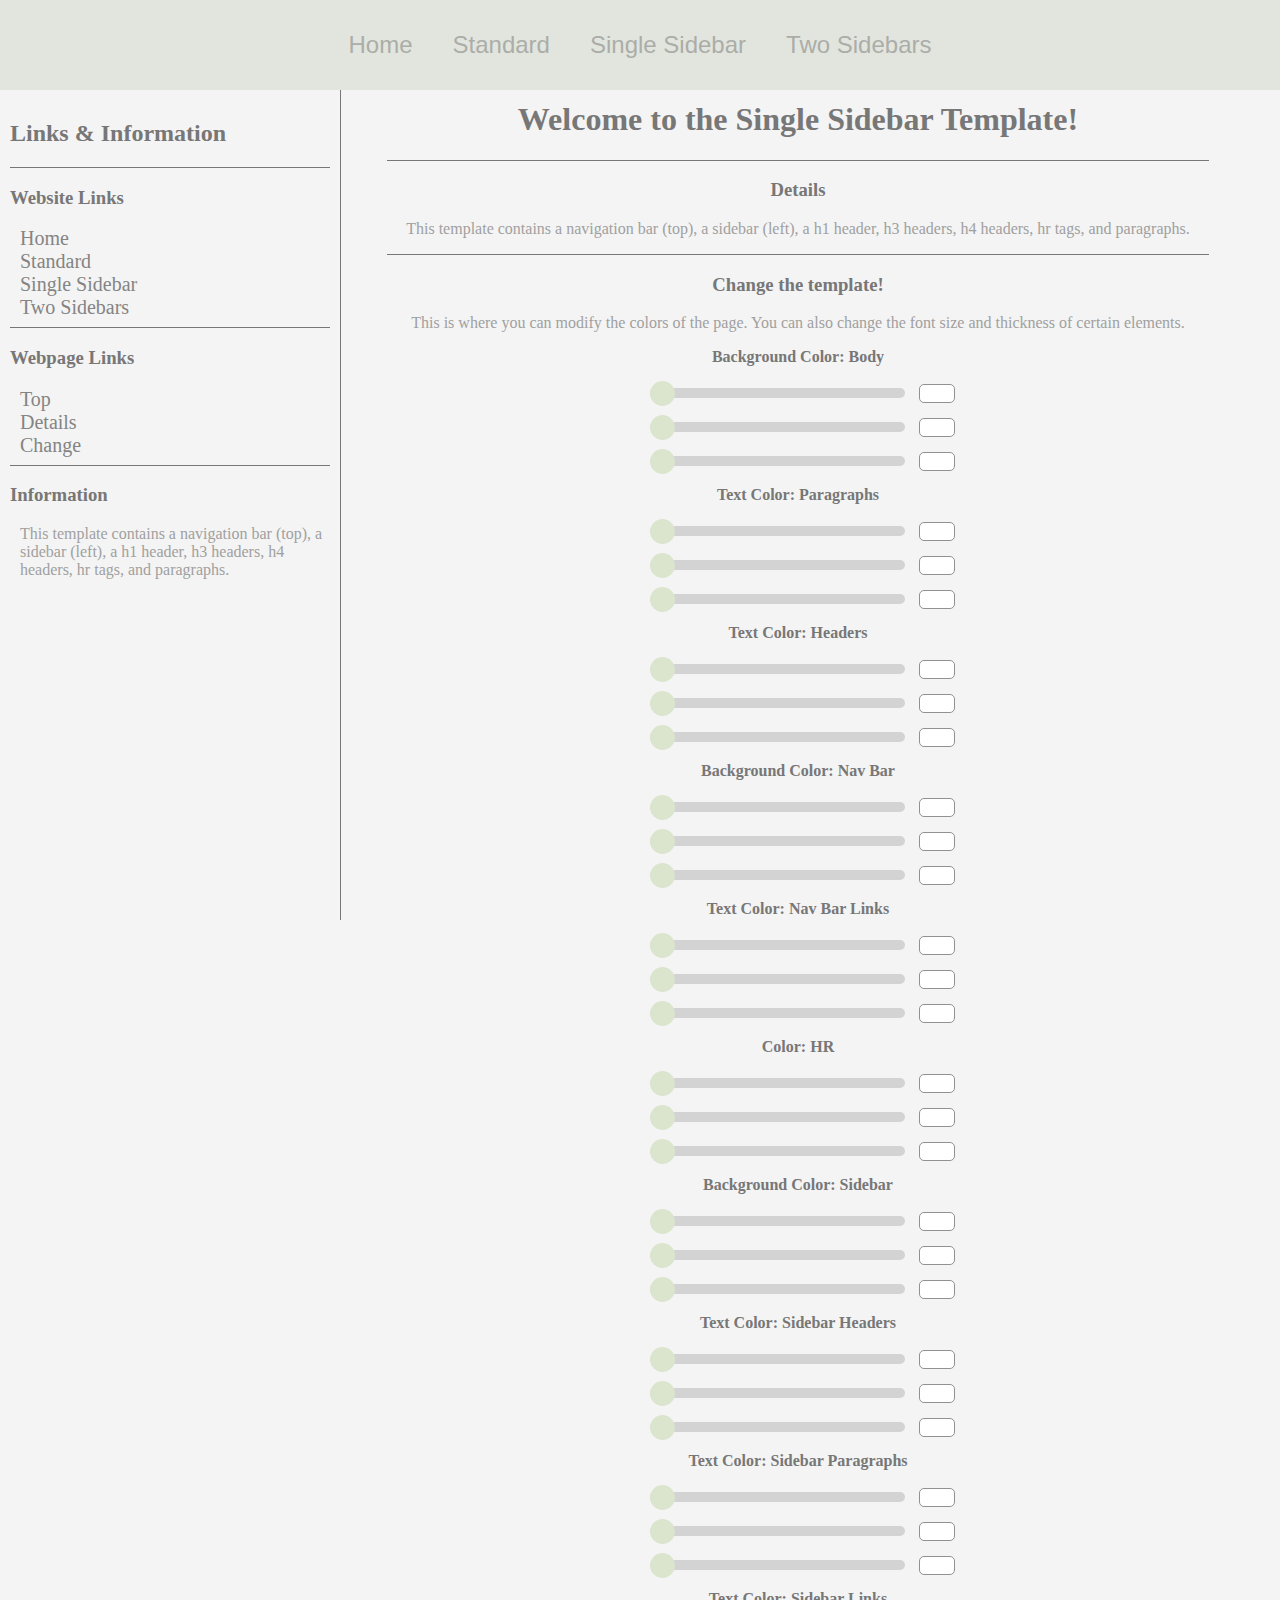
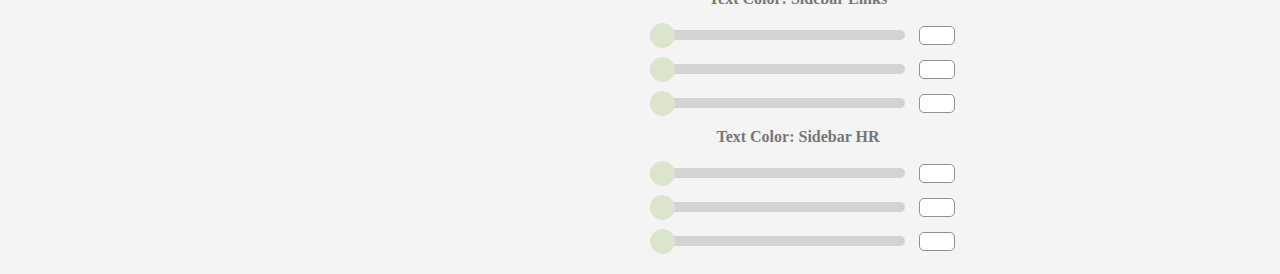
==== commit 2bd7913d: "Update OneSidebarTemplate.html" ====
--- a/OneSidebarTemplate.html
+++ b/OneSidebarTemplate.html
@@ -10,6 +10,7 @@
         <a href="index.html" class="navbarLinks">Home</a>
         <a href="StandardTemplate.html" class="navbarLinks">Standard</a>
         <a href="OneSidebarTemplate.html" class="navbarLinks">Single Sidebar</a>
+        <a href="TwoSidebarTemplate.html" class="navbarLinks">Two Sidebars</a>
     </div>
     <div id="sidebar">
         <h2 class="sideH">Links & Information</h2>
@@ -20,6 +21,8 @@
         <a href="StandardTemplate.html" class="sidebarLinks">Standard</a>
         <br>
         <a href="OneSidebarTemplate.html" class="sidebarLinks">Single Sidebar</a>
+        <br>
+        <a href="TwoSidebarTemplate.html" class="sidebarLinks">Two Sidebars</a>
         <hr class="sideHR">
         <h3 class="sideH">Webpage Links</h3>
         <a href="#sizeModify2" class="sidebarLinks">Top</a>
--- a/index-styles.css
+++ b/index-styles.css
@@ -36,6 +36,13 @@
     font-size: 1.25em;
 }
 
+.sidebarRightLinks {
+    color: #abada8;
+    text-decoration: none;
+    margin-left: 10px;
+    font-size: 1.25em;
+}
+
 #sidebar {
     position: fixed;
     width: 25%;
@@ -44,6 +51,19 @@
     top: 10%;
     left: 0;
     border-right: 1px solid #777777;
+    text-align: left;
+    padding: 10px;
+}
+
+#sidebarRight {
+    position: fixed;
+    width: 15%;
+    height: 50%;
+    background-color: #f4f4f4;
+    top: 10%;
+    right: 0;
+    border-left: 1px solid #777777;
+    border-bottom: 1px solid #777777;
     text-align: left;
     padding: 10px;
 }
@@ -92,6 +112,13 @@
     width: 65%;
     margin-left: 30%;
     margin-right: 5%;
+    text-align: center;
+}
+
+#sizeModify3 {
+    width: 50%;
+    margin-left: 30%;
+    margin-right: 20%;
     text-align: center;
 }
 
@@ -148,6 +175,6 @@
     color: #999b95;
 }
 
-#starterHeader, #sizeModify, #sizeModify2 {
+#starterHeader, #sizeModify, #sizeModify2, #sizeModify3 {
     margin-top: 8%;
 }
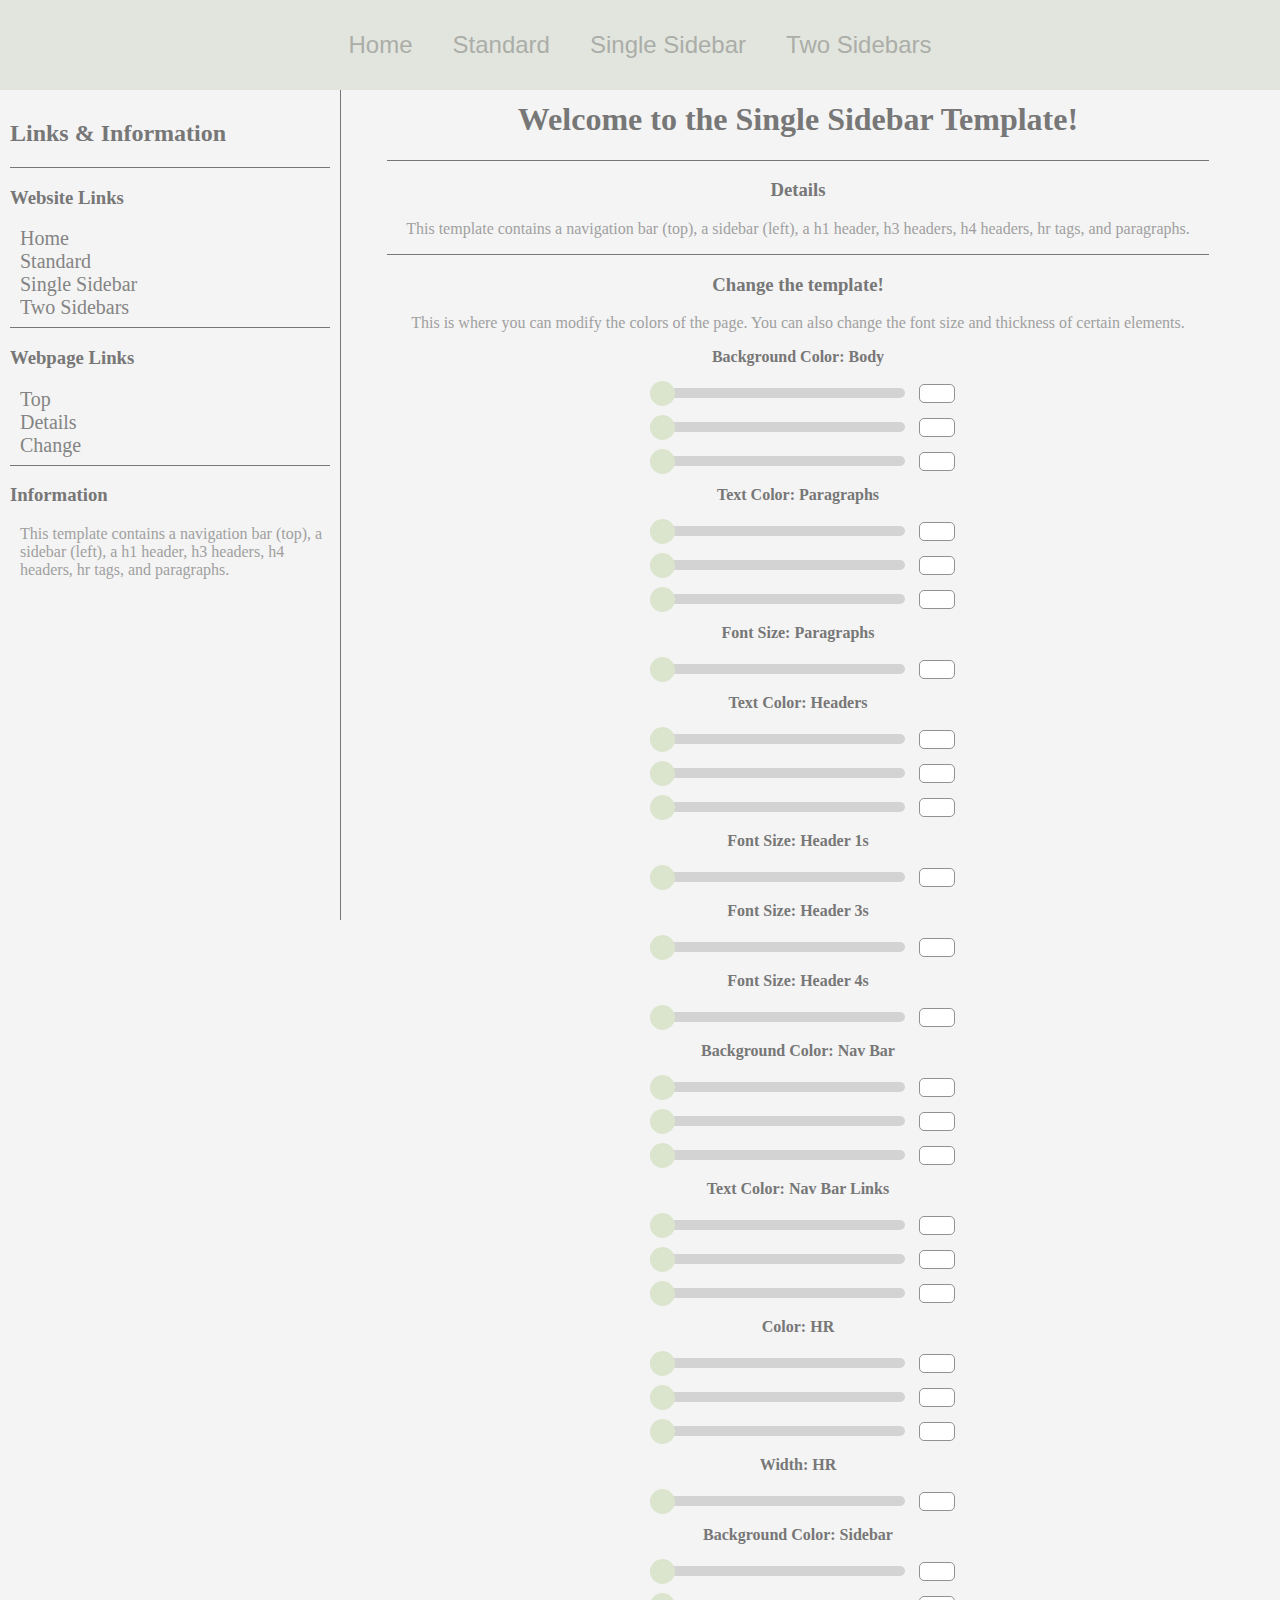
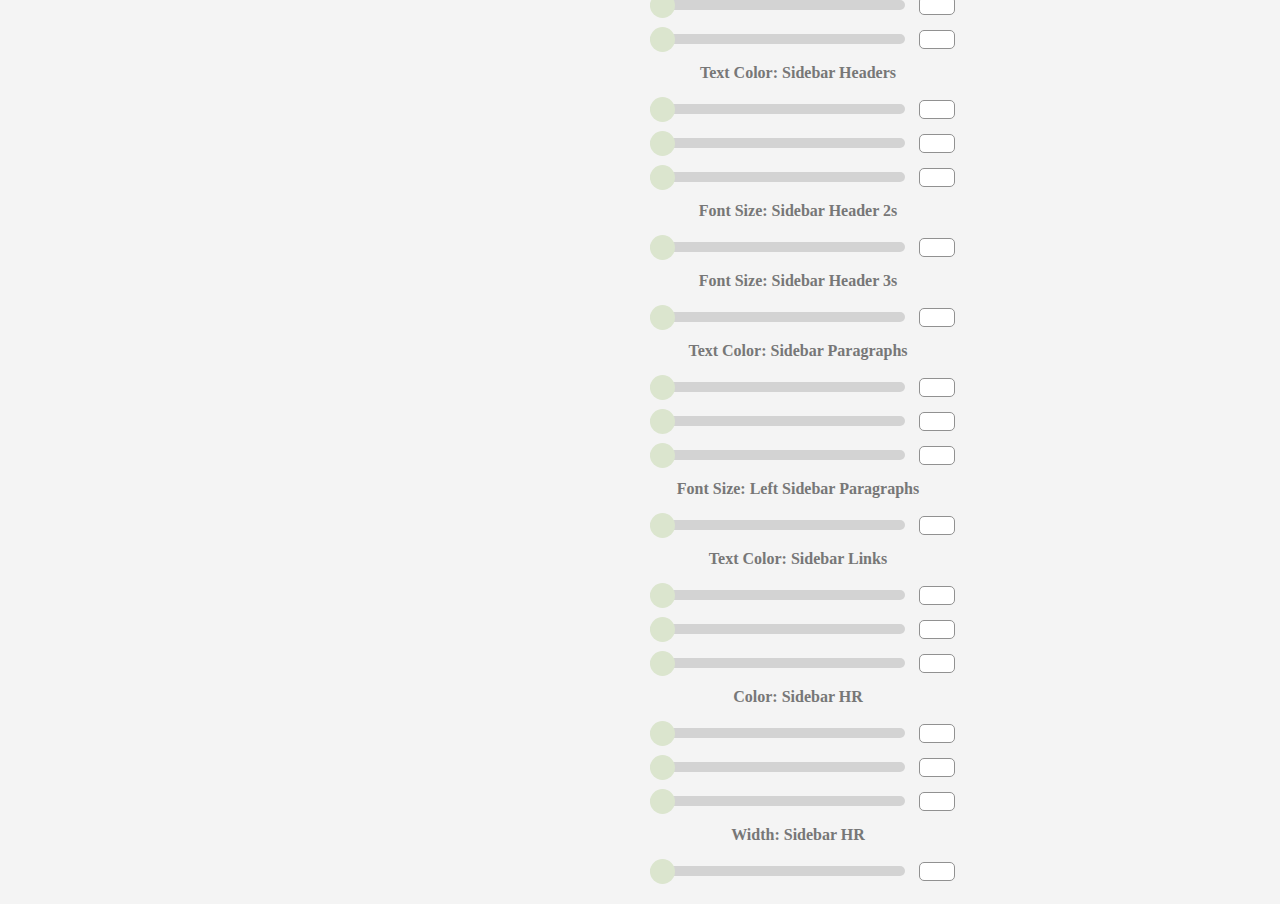
==== commit e09cc007: "Update OneSidebarTemplate.html" ====
--- a/OneSidebarTemplate.html
+++ b/OneSidebarTemplate.html
@@ -65,6 +65,11 @@
             <input type="range" min="0" max="255" value="0" class="slider" id="pTextColorB">
             <input type="text" name="B:" id="pTextColorBBox" class="textBox">
             <br>
+            <h4>Font Size: Paragraphs</h4>
+            <br>
+            <input type="range" min="0" max="50" value="0" class="slider" id="pFontSize">
+            <input type="text" name="R:" id="pFontSizeBox" class="textBox">
+            <br>
             <h4>Text Color: Headers</h4>
             <br>
             <input type="range" min="0" max="255" value="0" class="slider" id="hTextColorR">
@@ -76,6 +81,21 @@
             <input type="range" min="0" max="255" value="0" class="slider" id="hTextColorB">
             <input type="text" name="B:" id="hTextColorBBox" class="textBox">
             <br>
+            <h4>Font Size: Header 1s</h4>
+            <br>
+            <input type="range" min="0" max="100" value="0" class="slider" id="h1FontSize">
+            <input type="text" name="R:" id="h1FontSizeBox" class="textBox">
+            <br>
+            <h4>Font Size: Header 3s</h4>
+            <br>
+            <input type="range" min="0" max="100" value="0" class="slider" id="h3FontSize">
+            <input type="text" name="R:" id="h3FontSizeBox" class="textBox">
+            <br>
+            <h4>Font Size: Header 4s</h4>
+            <br>
+            <input type="range" min="0" max="100" value="0" class="slider" id="h4FontSize">
+            <input type="text" name="R:" id="h4FontSizeBox" class="textBox">
+            <br>
             <h4>Background Color: Nav Bar</h4>
             <br>
             <input type="range" min="0" max="255" value="0" class="slider" id="nbBackgroundColorR">
@@ -108,6 +128,10 @@
             <br>
             <input type="range" min="0" max="255" value="0" class="slider" id="hrColorB">
             <input type="text" name="B:" id="hrColorBBox" class="textBox">
+            <h4>Width: HR</h4>
+            <br>
+            <input type="range" min="0" max="50" value="0" class="slider" id="HRWidth">
+            <input type="text" name="R:" id="HRWidthBox" class="textBox">
             <h4>Background Color: Sidebar</h4>
             <br>
             <input type="range" min="0" max="255" value="0" class="slider" id="sbBackgroundColorR">
@@ -128,6 +152,16 @@
             <br>
             <input type="range" min="0" max="255" value="0" class="slider" id="sbHeaderColorB">
             <input type="text" name="B:" id="sbHeaderColorBBox" class="textBox">
+            <h4>Font Size: Sidebar Header 2s</h4>
+            <br>
+            <input type="range" min="0" max="100" value="0" class="slider" id="sbh2FontSize">
+            <input type="text" name="R:" id="sbh2FontSizeBox" class="textBox">
+            <br>
+            <h4>Font Size: Sidebar Header 3s</h4>
+            <br>
+            <input type="range" min="0" max="100" value="0" class="slider" id="sbh3FontSize">
+            <input type="text" name="R:" id="sbh3FontSizeBox" class="textBox">
+            <br>
             <h4>Text Color: Sidebar Paragraphs</h4>
             <br>
             <input type="range" min="0" max="255" value="0" class="slider" id="sbParagraphColorR">
@@ -138,6 +172,11 @@
             <br>
             <input type="range" min="0" max="255" value="0" class="slider" id="sbParagraphColorB">
             <input type="text" name="B:" id="sbParagraphColorBBox" class="textBox">
+            <h4>Font Size: Left Sidebar Paragraphs</h4>
+            <br>
+            <input type="range" min="0" max="50" value="0" class="slider" id="sbpFontSize">
+            <input type="text" name="R:" id="sbpFontSizeBox" class="textBox">
+            <br>
             <h4>Text Color: Sidebar Links</h4>
             <br>
             <input type="range" min="0" max="255" value="0" class="slider" id="sbLinkColorR">
@@ -148,8 +187,7 @@
             <br>
             <input type="range" min="0" max="255" value="0" class="slider" id="sbLinkColorB">
             <input type="text" name="B:" id="sbLinkColorBBox" class="textBox">
-
-            <h4>Text Color: Sidebar HR</h4>
+            <h4>Color: Sidebar HR</h4>
             <br>
             <input type="range" min="0" max="255" value="0" class="slider" id="sbHRColorR">
             <input type="text" name="R:" id="sbHRColorRBox" class="textBox">
@@ -159,6 +197,10 @@
             <br>
             <input type="range" min="0" max="255" value="0" class="slider" id="sbHRColorB">
             <input type="text" name="B:" id="sbHRColorBBox" class="textBox">
+            <h4>Width: Sidebar HR</h4>
+            <br>
+            <input type="range" min="0" max="50" value="0" class="slider" id="sbHRWidth">
+            <input type="text" name="R:" id="sbHRWidthBox" class="textBox">
         </div>
     </div>
     <script>
@@ -178,6 +220,10 @@
         var ptcGBox = document.getElementById("pTextColorGBox");
         var ptcBBox = document.getElementById("pTextColorBBox");
 
+        var pfsSlide = document.getElementById("pFontSize");
+
+        var pfsBox = document.getElementById("pFontSizeBox");
+
         var htcRSlide = document.getElementById("hTextColorR");
         var htcGSlide = document.getElementById("hTextColorG");
         var htcBSlide = document.getElementById("hTextColorB");
@@ -186,6 +232,18 @@
         var htcGBox = document.getElementById("hTextColorGBox");
         var htcBBox = document.getElementById("hTextColorBBox");
 
+        var h1fsSlide = document.getElementById("h1FontSize");
+
+        var h1fsBox = document.getElementById("h1FontSizeBox");
+
+        var h3fsSlide = document.getElementById("h3FontSize");
+
+        var h3fsBox = document.getElementById("h3FontSizeBox");
+
+        var h4fsSlide = document.getElementById("h4FontSize");
+
+        var h4fsBox = document.getElementById("h4FontSizeBox");
+
         var nbbgRSlide = document.getElementById("nbBackgroundColorR");
         var nbbgGSlide = document.getElementById("nbBackgroundColorG");
         var nbbgBSlide = document.getElementById("nbBackgroundColorB");
@@ -210,6 +268,10 @@
         var hrcGBox = document.getElementById("hrColorGBox");
         var hrcBBox = document.getElementById("hrColorBBox");
 
+        var hrwSlide = document.getElementById("HRWidth");
+
+        var hrwBox = document.getElementById("HRWidthBox");
+
         var sbbgRSlide = document.getElementById("sbBackgroundColorR");
         var sbbgGSlide = document.getElementById("sbBackgroundColorG");
         var sbbgBSlide = document.getElementById("sbBackgroundColorB");
@@ -226,6 +288,14 @@
         var sbhtcGBox = document.getElementById("sbHeaderColorGBox");
         var sbhtcBBox = document.getElementById("sbHeaderColorBBox");
 
+        var sbh2fsSlide = document.getElementById("sbh2FontSize");
+
+        var sbh2fsBox = document.getElementById("sbh2FontSizeBox");
+
+        var sbh3fsSlide = document.getElementById("sbh3FontSize");
+
+        var sbh3fsBox = document.getElementById("sbh3FontSizeBox");
+
         var sbptcRSlide = document.getElementById("sbParagraphColorR");
         var sbptcGSlide = document.getElementById("sbParagraphColorG");
         var sbptcBSlide = document.getElementById("sbParagraphColorB");
@@ -234,6 +304,10 @@
         var sbptcGBox = document.getElementById("sbParagraphColorGBox");
         var sbptcBBox = document.getElementById("sbParagraphColorBBox");
 
+        var sbpfsSlide = document.getElementById("sbpFontSize");
+
+        var sbpfsBox = document.getElementById("sbpFontSizeBox");
+
         var sbltcRSlide = document.getElementById("sbLinkColorR");
         var sbltcGSlide = document.getElementById("sbLinkColorG");
         var sbltcBSlide = document.getElementById("sbLinkColorB");
@@ -249,6 +323,10 @@
         var sbhrcRBox = document.getElementById("sbHRColorRBox");
         var sbhrcGBox = document.getElementById("sbHRColorGBox");
         var sbhrcBBox = document.getElementById("sbHRColorBBox");
+
+        var sbhrwSlide = document.getElementById("sbHRWidth");
+
+        var sbhrwBox = document.getElementById("sbHRWidthBox");
 
         var r;
         var g;
@@ -412,6 +490,29 @@
             }
         });
 
+        //F.S. for Pragraphs
+        pfsBox.addEventListener("change", function () {
+            s = pfsBox.value;
+            s = Math.floor(s);
+            pfsSlide.value = s;
+            for (var i = 0; i < document.getElementsByTagName("P").length; i++) {
+                if (document.getElementsByTagName("P")[i].className != "sidebarP" && document.getElementsByTagName("H1")[i].className != "sidebarRightP") {
+                    document.getElementsByTagName("P")[i].style.fontSize = s.toString() + "px";
+                }
+            }
+        });
+
+        pfsSlide.addEventListener("change", function () {
+            s = pfsSlide.value;
+            s = Math.floor(s);
+            pfsBox.value = s;
+            for (var i = 0; i < document.getElementsByTagName("P").length; i++) {
+                if (document.getElementsByTagName("P")[i].className != "sidebarP" && document.getElementsByTagName("P")[i].className != "sidebarRightP") {
+                    document.getElementsByTagName("P")[i].style.fontSize = s.toString() + "px";
+                }
+            }
+        });
+
         //T.C. for Headers
         htcRBox.addEventListener("change", function () {
             r = htcRBox.value;
@@ -563,6 +664,75 @@
             }
         });
 
+        //F.S. for Header 1s
+        h1fsBox.addEventListener("change", function () {
+            s = h1fsBox.value;
+            s = Math.floor(s);
+            h1fsSlide.value = s;
+            for (var i = 0; i < document.getElementsByTagName("H1").length; i++) {
+                if (document.getElementsByTagName("H1")[i].className != "sideH") {
+                    document.getElementsByTagName("H1")[i].style.fontSize = s.toString() + "px";
+                }
+            }
+        });
+
+        h1fsSlide.addEventListener("change", function () {
+            s = h1fsSlide.value;
+            s = Math.floor(s);
+            h1fsBox.value = s;
+            for (var i = 0; i < document.getElementsByTagName("H1").length; i++) {
+                if (document.getElementsByTagName("H1")[i].className != "sideH") {
+                    document.getElementsByTagName("H1")[i].style.fontSize = s.toString() + "px";
+                }
+            }
+        });
+
+        //F.S. for Header 3s
+        h3fsBox.addEventListener("change", function () {
+            s = h3fsBox.value;
+            s = Math.floor(s);
+            h3fsSlide.value = s;
+            for (var i = 0; i < document.getElementsByTagName("H3").length; i++) {
+                if (document.getElementsByTagName("H3")[i].className != "sideH") {
+                    document.getElementsByTagName("H3")[i].style.fontSize = s.toString() + "px";
+                }
+            }
+        });
+
+        h3fsSlide.addEventListener("change", function () {
+            s = h3fsSlide.value;
+            s = Math.floor(s);
+            h3fsBox.value = s;
+            for (var i = 0; i < document.getElementsByTagName("H3").length; i++) {
+                if (document.getElementsByTagName("H3")[i].className != "sideH") {
+                    document.getElementsByTagName("H3")[i].style.fontSize = s.toString() + "px";
+                }
+            }
+        });
+
+        //F.S. for Header 4s
+        h4fsBox.addEventListener("change", function () {
+            s = h4fsBox.value;
+            s = Math.floor(s);
+            h4fsSlide.value = s;
+            for (var i = 0; i < document.getElementsByTagName("H4").length; i++) {
+                if (document.getElementsByTagName("H4")[i].className != "sideH") {
+                    document.getElementsByTagName("H4")[i].style.fontSize = s.toString() + "px";
+                }
+            }
+        });
+
+        h4fsSlide.addEventListener("change", function () {
+            s = h4fsSlide.value;
+            s = Math.floor(s);
+            h4fsBox.value = s;
+            for (var i = 0; i < document.getElementsByTagName("H4").length; i++) {
+                if (document.getElementsByTagName("H4")[i].className != "sideH") {
+                    document.getElementsByTagName("H4")[i].style.fontSize = s.toString() + "px";
+                }
+            }
+        });
+
         //B.G.C for Nav Bar
         nbbgRBox.addEventListener("change", function () {
             r = nbbgRBox.value;
@@ -806,6 +976,29 @@
             }
         });
 
+        //Width for HR
+        hrwBox.addEventListener("change", function () {
+            w = hrwBox.value;
+            w = Math.floor(w);
+            hrwSlide.value = w;
+            for (var i = 0; i < document.getElementsByTagName("HR").length; i++) {
+                if (document.getElementsByTagName("HR")[i].className != "sideHR") {
+                    document.getElementsByTagName("HR")[i].style.height = w.toString() + "px";
+                }
+            }
+        });
+
+        hrwSlide.addEventListener("change", function () {
+            w = hrwSlide.value;
+            w = Math.floor(w);
+            hrwBox.value = w;
+            for (var i = 0; i < document.getElementsByTagName("HR").length; i++) {
+                if (document.getElementsByTagName("HR")[i].className != "sideHR") {
+                    document.getElementsByTagName("HR")[i].style.height = w.toString() + "px";
+                }
+            }
+        });
+
         //B.G.C. for Sidebar
         sbbgRBox.addEventListener("change", function () {
             r = sbbgRBox.value;
@@ -1024,6 +1217,52 @@
             }
         });
 
+        //F.S. for Sidebar Header 2s
+        sbh2fsBox.addEventListener("change", function () {
+            s = sbh2fsBox.value;
+            s = Math.floor(s);
+            sbh2fsSlide.value = s;
+            for (var i = 0; i < document.getElementsByTagName("H2").length; i++) {
+                if (document.getElementsByTagName("H2")[i].className === "sideH") {
+                    document.getElementsByTagName("H2")[i].style.fontSize = s.toString() + "px";
+                }
+            }
+        });
+
+        sbh2fsSlide.addEventListener("change", function () {
+            s = sbh2fsSlide.value;
+            s = Math.floor(s);
+            sbh2fsBox.value = s;
+            for (var i = 0; i < document.getElementsByTagName("H2").length; i++) {
+                if (document.getElementsByTagName("H2")[i].className === "sideH") {
+                    document.getElementsByTagName("H2")[i].style.fontSize = s.toString() + "px";
+                }
+            }
+        });
+
+        //F.S. for Sidebar Header 3s
+        sbh3fsBox.addEventListener("change", function () {
+            s = sbh3fsBox.value;
+            s = Math.floor(s);
+            sbh3fsSlide.value = s;
+            for (var i = 0; i < document.getElementsByTagName("H3").length; i++) {
+                if (document.getElementsByTagName("H3")[i].className === "sideH") {
+                    document.getElementsByTagName("H3")[i].style.fontSize = s.toString() + "px";
+                }
+            }
+        });
+
+        sbh3fsSlide.addEventListener("change", function () {
+            s = sbh3fsSlide.value;
+            s = Math.floor(s);
+            sbh3fsBox.value = s;
+            for (var i = 0; i < document.getElementsByTagName("H3").length; i++) {
+                if (document.getElementsByTagName("H3")[i].className === "sideH") {
+                    document.getElementsByTagName("H3")[i].style.fontSize = s.toString() + "px";
+                }
+            }
+        });
+
         //T.C. for Sidebar Paragraphs
         sbptcRBox.addEventListener("change", function () {
             r = sbptcRBox.value;
@@ -1115,6 +1354,29 @@
             }
         });
 
+        //F.S. for Sidebar Pragraphs
+        sbpfsBox.addEventListener("change", function () {
+            s = sbpfsBox.value;
+            s = Math.floor(s);
+            sbpfsSlide.value = s;
+            for (var i = 0; i < document.getElementsByTagName("P").length; i++) {
+                if (document.getElementsByTagName("P")[i].className === "sidebarP") {
+                    document.getElementsByTagName("P")[i].style.fontSize = s.toString() + "px";
+                }
+            }
+        });
+
+        sbpfsSlide.addEventListener("change", function () {
+            s = sbpfsSlide.value;
+            s = Math.floor(s);
+            sbpfsBox.value = s;
+            for (var i = 0; i < document.getElementsByTagName("P").length; i++) {
+                if (document.getElementsByTagName("P")[i].className === "sidebarP") {
+                    document.getElementsByTagName("P")[i].style.fontSize = s.toString() + "px";
+                }
+            }
+        });
+
         //T.C. for Sidebar Links
         sbltcRBox.addEventListener("change", function () {
             r = sbltcRBox.value;
@@ -1290,6 +1552,29 @@
                 }
             }
         });
+
+        //Width for Sidebar HR
+        sbhrwBox.addEventListener("change", function () {
+            w = sbhrwBox.value;
+            w = Math.floor(w);
+            sbhrwSlide.value = w;
+            for (var i = 0; i < document.getElementsByTagName("HR").length; i++) {
+                if (document.getElementsByTagName("HR")[i].className === "sideHR") {
+                    document.getElementsByTagName("HR")[i].style.height = w.toString() + "px";
+                }
+            }
+        });
+
+        sbhrwSlide.addEventListener("change", function () {
+            w = sbhrwSlide.value;
+            w = Math.floor(w);
+            sbhrwBox.value = w;
+            for (var i = 0; i < document.getElementsByTagName("HR").length; i++) {
+                if (document.getElementsByTagName("HR")[i].className === "sideHR") {
+                    document.getElementsByTagName("HR")[i].style.height = w.toString() + "px";
+                }
+            }
+        });
     </script>
 </body>
 </html>
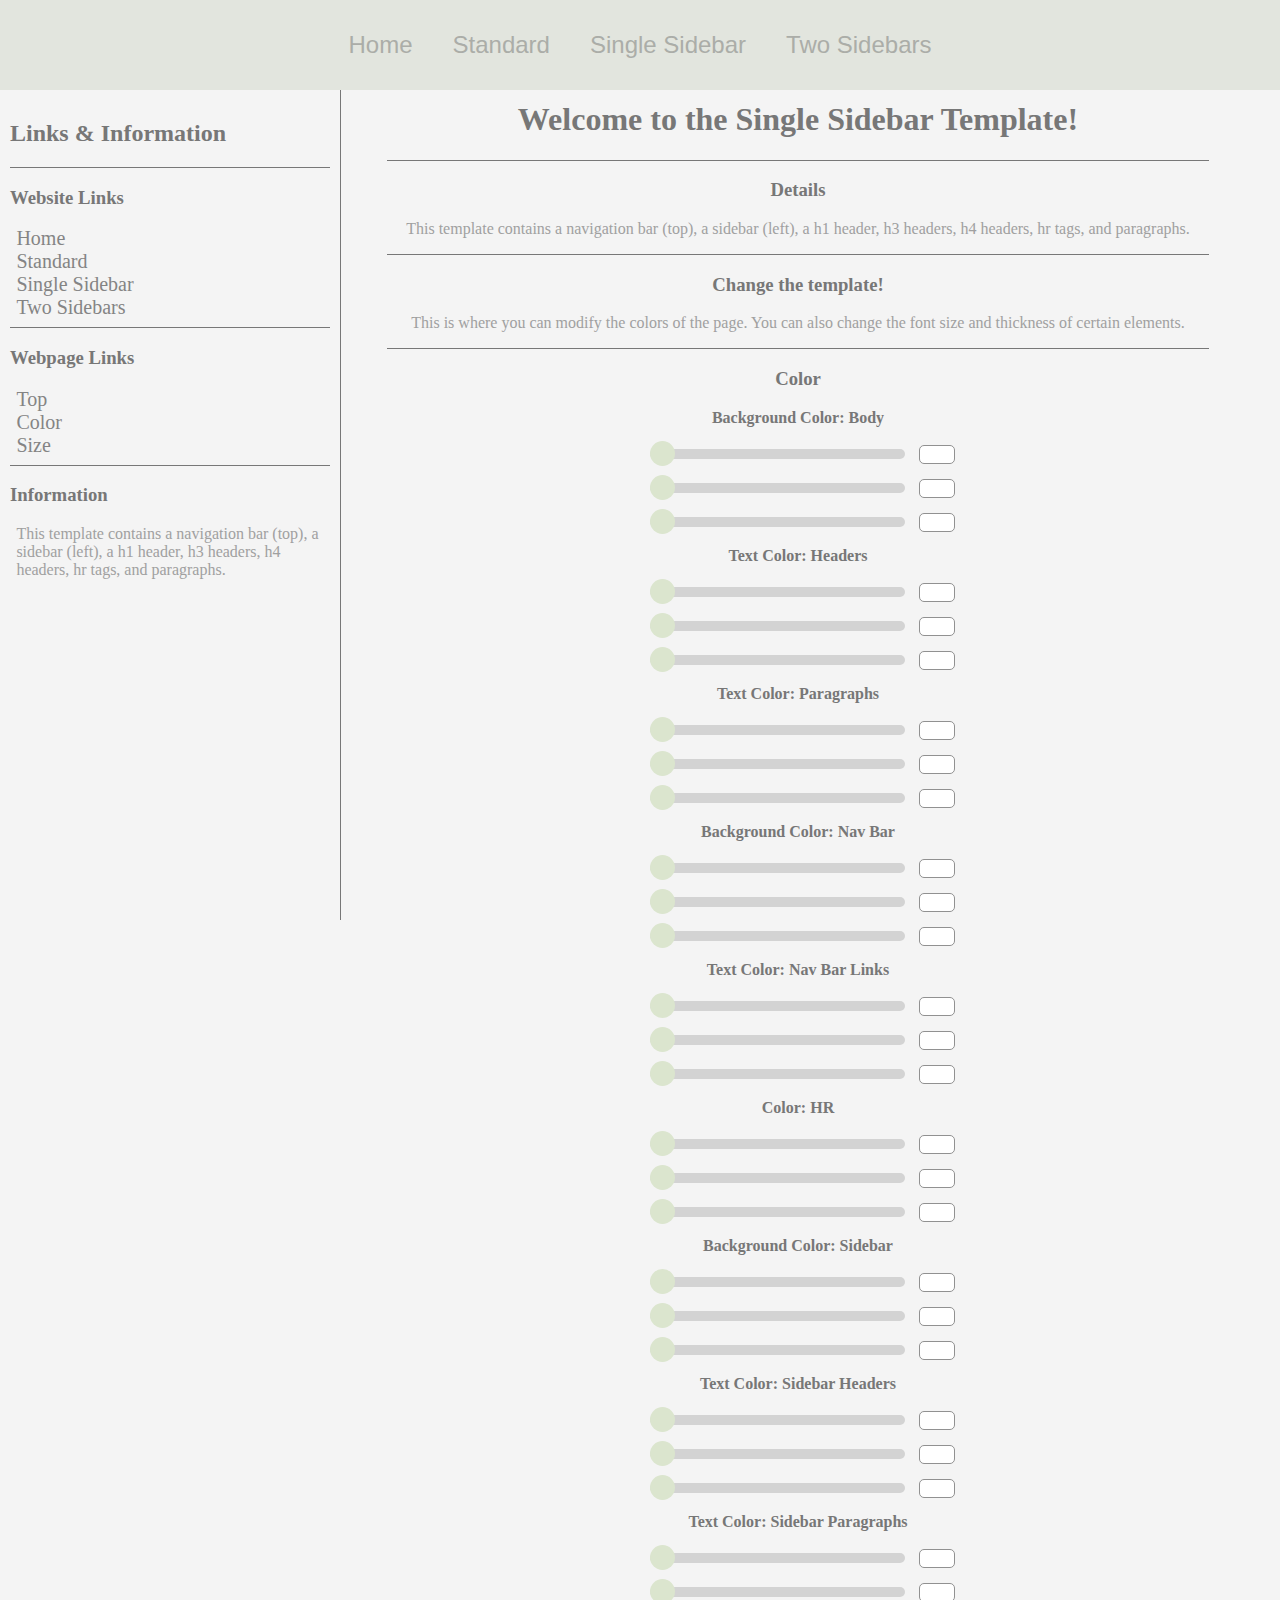
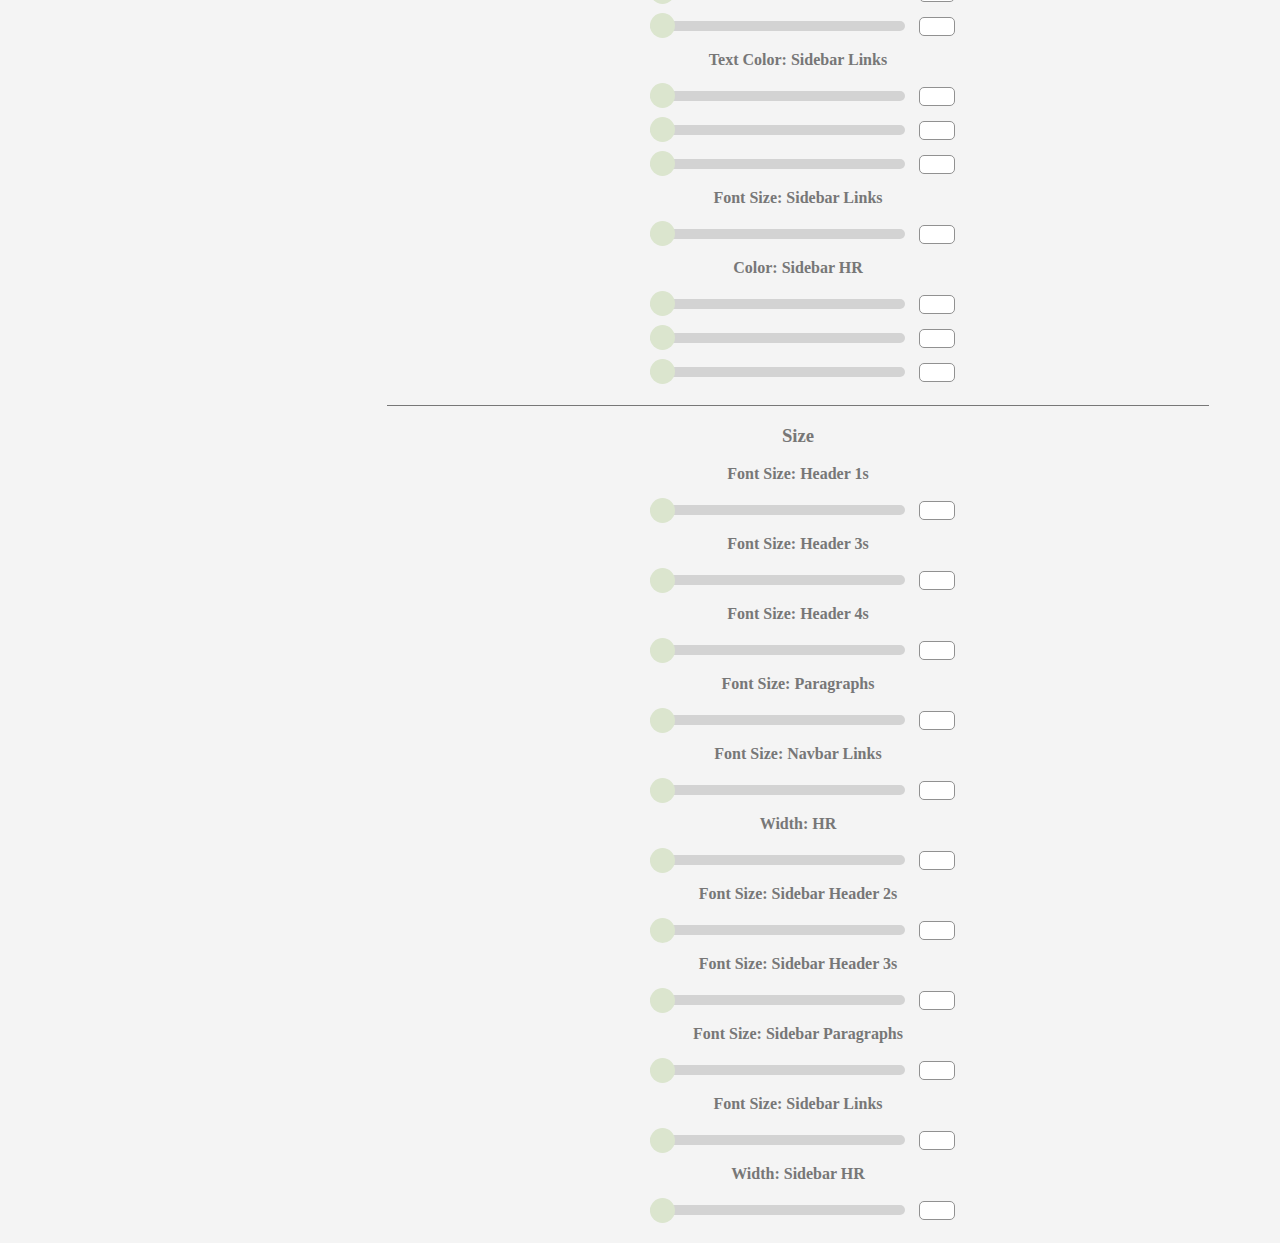
==== commit ea324f61: "Update OneSidebarTemplate.html" ====
--- a/OneSidebarTemplate.html
+++ b/OneSidebarTemplate.html
@@ -27,9 +27,9 @@
         <h3 class="sideH">Webpage Links</h3>
         <a href="#sizeModify2" class="sidebarLinks">Top</a>
         <br>
-        <a href="#starterHeader" class="sidebarLinks">Details</a>
+        <a href="#color" class="sidebarLinks">Color</a>
         <br>
-        <a href="#change" class="sidebarLinks">Change</a>
+        <a href="#size" class="sidebarLinks">Size</a>
         <hr class="sideHR">
         <h3 class="sideH">Information</h3>
         <p class="sidebarP">This template contains a navigation bar (top), a sidebar (left), a h1 header, h3 headers, h4 headers, hr tags, and paragraphs.</p>
@@ -43,6 +43,8 @@
         <h3>Change the template!</h3>
         <p>This is where you can modify the colors of the page. You can also change the font size and thickness of certain elements.</p>
         <div id="sliders">
+            <hr>
+            <h3 id="color">Color</h3>
             <h4>Background Color: Body</h4>
             <br>
             <input type="range" min="0" max="255" value="0" class="slider" id="backgroundColorR">
@@ -54,6 +56,17 @@
             <input type="range" min="0" max="255" value="0" class="slider" id="backgroundColorB">
             <input type="text" name="B:" id="backgroundColorBBox" class="textBox">
             <br>
+            <h4>Text Color: Headers</h4>
+            <br>
+            <input type="range" min="0" max="255" value="0" class="slider" id="hTextColorR">
+            <input type="text" name="R:" id="hTextColorRBox" class="textBox">
+            <br>
+            <input type="range" min="0" max="255" value="0" class="slider" id="hTextColorG">
+            <input type="text" name="G:" id="hTextColorGBox" class="textBox">
+            <br>
+            <input type="range" min="0" max="255" value="0" class="slider" id="hTextColorB">
+            <input type="text" name="B:" id="hTextColorBBox" class="textBox">
+            <br>
             <h4>Text Color: Paragraphs</h4>
             <br>
             <input type="range" min="0" max="255" value="0" class="slider" id="pTextColorR">
@@ -65,37 +78,6 @@
             <input type="range" min="0" max="255" value="0" class="slider" id="pTextColorB">
             <input type="text" name="B:" id="pTextColorBBox" class="textBox">
             <br>
-            <h4>Font Size: Paragraphs</h4>
-            <br>
-            <input type="range" min="0" max="50" value="0" class="slider" id="pFontSize">
-            <input type="text" name="R:" id="pFontSizeBox" class="textBox">
-            <br>
-            <h4>Text Color: Headers</h4>
-            <br>
-            <input type="range" min="0" max="255" value="0" class="slider" id="hTextColorR">
-            <input type="text" name="R:" id="hTextColorRBox" class="textBox">
-            <br>
-            <input type="range" min="0" max="255" value="0" class="slider" id="hTextColorG">
-            <input type="text" name="G:" id="hTextColorGBox" class="textBox">
-            <br>
-            <input type="range" min="0" max="255" value="0" class="slider" id="hTextColorB">
-            <input type="text" name="B:" id="hTextColorBBox" class="textBox">
-            <br>
-            <h4>Font Size: Header 1s</h4>
-            <br>
-            <input type="range" min="0" max="100" value="0" class="slider" id="h1FontSize">
-            <input type="text" name="R:" id="h1FontSizeBox" class="textBox">
-            <br>
-            <h4>Font Size: Header 3s</h4>
-            <br>
-            <input type="range" min="0" max="100" value="0" class="slider" id="h3FontSize">
-            <input type="text" name="R:" id="h3FontSizeBox" class="textBox">
-            <br>
-            <h4>Font Size: Header 4s</h4>
-            <br>
-            <input type="range" min="0" max="100" value="0" class="slider" id="h4FontSize">
-            <input type="text" name="R:" id="h4FontSizeBox" class="textBox">
-            <br>
             <h4>Background Color: Nav Bar</h4>
             <br>
             <input type="range" min="0" max="255" value="0" class="slider" id="nbBackgroundColorR">
@@ -128,10 +110,6 @@
             <br>
             <input type="range" min="0" max="255" value="0" class="slider" id="hrColorB">
             <input type="text" name="B:" id="hrColorBBox" class="textBox">
-            <h4>Width: HR</h4>
-            <br>
-            <input type="range" min="0" max="50" value="0" class="slider" id="HRWidth">
-            <input type="text" name="R:" id="HRWidthBox" class="textBox">
             <h4>Background Color: Sidebar</h4>
             <br>
             <input type="range" min="0" max="255" value="0" class="slider" id="sbBackgroundColorR">
@@ -152,6 +130,72 @@
             <br>
             <input type="range" min="0" max="255" value="0" class="slider" id="sbHeaderColorB">
             <input type="text" name="B:" id="sbHeaderColorBBox" class="textBox">
+            <h4>Text Color: Sidebar Paragraphs</h4>
+            <br>
+            <input type="range" min="0" max="255" value="0" class="slider" id="sbParagraphColorR">
+            <input type="text" name="R:" id="sbParagraphColorRBox" class="textBox">
+            <br>
+            <input type="range" min="0" max="255" value="0" class="slider" id="sbParagraphColorG">
+            <input type="text" name="G:" id="sbParagraphColorGBox" class="textBox">
+            <br>
+            <input type="range" min="0" max="255" value="0" class="slider" id="sbParagraphColorB">
+            <input type="text" name="B:" id="sbParagraphColorBBox" class="textBox">
+            <h4>Text Color: Sidebar Links</h4>
+            <br>
+            <input type="range" min="0" max="255" value="0" class="slider" id="sbLinkColorR">
+            <input type="text" name="R:" id="sbLinkColorRBox" class="textBox">
+            <br>
+            <input type="range" min="0" max="255" value="0" class="slider" id="sbLinkColorG">
+            <input type="text" name="G:" id="sbLinkColorGBox" class="textBox">
+            <br>
+            <input type="range" min="0" max="255" value="0" class="slider" id="sbLinkColorB">
+            <input type="text" name="B:" id="sbLinkColorBBox" class="textBox">
+            <h4>Font Size: Sidebar Links</h4>
+            <br>
+            <input type="range" min="0" max="50" value="0" class="slider" id="sblFontSize">
+            <input type="text" name="R:" id="sblFontSizeBox" class="textBox">
+            <br>
+            <h4>Color: Sidebar HR</h4>
+            <br>
+            <input type="range" min="0" max="255" value="0" class="slider" id="sbHRColorR">
+            <input type="text" name="R:" id="sbHRColorRBox" class="textBox">
+            <br>
+            <input type="range" min="0" max="255" value="0" class="slider" id="sbHRColorG">
+            <input type="text" name="G:" id="sbHRColorGBox" class="textBox">
+            <br>
+            <input type="range" min="0" max="255" value="0" class="slider" id="sbHRColorB">
+            <input type="text" name="B:" id="sbHRColorBBox" class="textBox">
+            <hr>
+            <h3 id="size">Size</h3>
+            <h4>Font Size: Header 1s</h4>
+            <br>
+            <input type="range" min="0" max="100" value="0" class="slider" id="h1FontSize">
+            <input type="text" name="R:" id="h1FontSizeBox" class="textBox">
+            <br>
+            <h4>Font Size: Header 3s</h4>
+            <br>
+            <input type="range" min="0" max="100" value="0" class="slider" id="h3FontSize">
+            <input type="text" name="R:" id="h3FontSizeBox" class="textBox">
+            <br>
+            <h4>Font Size: Header 4s</h4>
+            <br>
+            <input type="range" min="0" max="100" value="0" class="slider" id="h4FontSize">
+            <input type="text" name="R:" id="h4FontSizeBox" class="textBox">
+            <br>
+            <h4>Font Size: Paragraphs</h4>
+            <br>
+            <input type="range" min="0" max="50" value="0" class="slider" id="pFontSize">
+            <input type="text" name="R:" id="pFontSizeBox" class="textBox">
+            <br>
+            <h4>Font Size: Navbar Links</h4>
+            <br>
+            <input type="range" min="0" max="50" value="0" class="slider" id="nblFontSize">
+            <input type="text" name="R:" id="nblFontSizeBox" class="textBox">
+            <br>
+            <h4>Width: HR</h4>
+            <br>
+            <input type="range" min="0" max="50" value="0" class="slider" id="HRWidth">
+            <input type="text" name="R:" id="HRWidthBox" class="textBox">
             <h4>Font Size: Sidebar Header 2s</h4>
             <br>
             <input type="range" min="0" max="100" value="0" class="slider" id="sbh2FontSize">
@@ -162,41 +206,16 @@
             <input type="range" min="0" max="100" value="0" class="slider" id="sbh3FontSize">
             <input type="text" name="R:" id="sbh3FontSizeBox" class="textBox">
             <br>
-            <h4>Text Color: Sidebar Paragraphs</h4>
-            <br>
-            <input type="range" min="0" max="255" value="0" class="slider" id="sbParagraphColorR">
-            <input type="text" name="R:" id="sbParagraphColorRBox" class="textBox">
-            <br>
-            <input type="range" min="0" max="255" value="0" class="slider" id="sbParagraphColorG">
-            <input type="text" name="G:" id="sbParagraphColorGBox" class="textBox">
-            <br>
-            <input type="range" min="0" max="255" value="0" class="slider" id="sbParagraphColorB">
-            <input type="text" name="B:" id="sbParagraphColorBBox" class="textBox">
-            <h4>Font Size: Left Sidebar Paragraphs</h4>
+            <h4>Font Size: Sidebar Paragraphs</h4>
             <br>
             <input type="range" min="0" max="50" value="0" class="slider" id="sbpFontSize">
             <input type="text" name="R:" id="sbpFontSizeBox" class="textBox">
             <br>
-            <h4>Text Color: Sidebar Links</h4>
-            <br>
-            <input type="range" min="0" max="255" value="0" class="slider" id="sbLinkColorR">
-            <input type="text" name="R:" id="sbLinkColorRBox" class="textBox">
-            <br>
-            <input type="range" min="0" max="255" value="0" class="slider" id="sbLinkColorG">
-            <input type="text" name="G:" id="sbLinkColorGBox" class="textBox">
-            <br>
-            <input type="range" min="0" max="255" value="0" class="slider" id="sbLinkColorB">
-            <input type="text" name="B:" id="sbLinkColorBBox" class="textBox">
-            <h4>Color: Sidebar HR</h4>
-            <br>
-            <input type="range" min="0" max="255" value="0" class="slider" id="sbHRColorR">
-            <input type="text" name="R:" id="sbHRColorRBox" class="textBox">
-            <br>
-            <input type="range" min="0" max="255" value="0" class="slider" id="sbHRColorG">
-            <input type="text" name="G:" id="sbHRColorGBox" class="textBox">
-            <br>
-            <input type="range" min="0" max="255" value="0" class="slider" id="sbHRColorB">
-            <input type="text" name="B:" id="sbHRColorBBox" class="textBox">
+            <h4>Font Size: Sidebar Links</h4>
+            <br>
+            <input type="range" min="0" max="50" value="0" class="slider" id="sblFontSize">
+            <input type="text" name="R:" id="sblFontSizeBox" class="textBox">
+            <br>
             <h4>Width: Sidebar HR</h4>
             <br>
             <input type="range" min="0" max="50" value="0" class="slider" id="sbHRWidth">
@@ -260,6 +279,10 @@
         var nblcGBox = document.getElementById("nbLinkColorGBox");
         var nblcBBox = document.getElementById("nbLinkColorBBox");
 
+        var nblfSlide = document.getElementById("nblFontSize");
+
+        var nblfBox = document.getElementById("nblFontSizeBox");
+
         var hrcRSlide = document.getElementById("hrColorR");
         var hrcGSlide = document.getElementById("hrColorG");
         var hrcBSlide = document.getElementById("hrColorB");
@@ -315,6 +338,10 @@
         var sbltcRBox = document.getElementById("sbLinkColorRBox");
         var sbltcGBox = document.getElementById("sbLinkColorGBox");
         var sbltcBBox = document.getElementById("sbLinkColorBBox");
+
+        var sblfSlide = document.getElementById("sblFontSize");
+
+        var sblfBox = document.getElementById("sblFontSizeBox");
 
         var sbhrcRSlide = document.getElementById("sbHRColorR");
         var sbhrcGSlide = document.getElementById("sbHRColorG");
@@ -877,7 +904,30 @@
             for (var i = 0; i < document.getElementsByClassName("navbarLinks").length; i++) {
                 document.getElementsByClassName("navbarLinks")[i].style.color = "rgb(" + r + "," + g + "," + b + ")";
             }
-        })
+        });
+
+        //F.S. for Nav Bar Links
+        nblfBox.addEventListener("change", function () {
+            s = nblfBox.value;
+            s = Math.floor(s);
+            nblfSlide.value = s;
+            for (var i = 0; i < document.getElementsByTagName("A").length; i++) {
+                if (document.getElementsByTagName("A")[i].className === "navbarLinks") {
+                    document.getElementsByTagName("A")[i].style.fontSize = s.toString() + "px";
+                }
+            }
+        });
+
+        nblfSlide.addEventListener("change", function () {
+            s = nblfSlide.value;
+            s = Math.floor(s);
+            nblfBox.value = s;
+            for (var i = 0; i < document.getElementsByTagName("A").length; i++) {
+                if (document.getElementsByTagName("A")[i].className === "navbarLinks") {
+                    document.getElementsByTagName("A")[i].style.fontSize = s.toString() + "px";
+                }
+            }
+        });
 
         //Color for HR
         hrcRBox.addEventListener("change", function () {
@@ -1149,7 +1199,7 @@
             r = Math.floor(r);
             g = Math.floor(g);
             b = Math.floor(b);
-            sbhtcRSlide.value = r;
+            sbhtcRBox.value = r;
             for (var i = 0; i < document.getElementsByTagName("H2").length; i++) {
                 if (document.getElementsByTagName("H2")[i].className === "sideH") {
                     document.getElementsByTagName("H2")[i].style.color = "rgb(" + r + "," + g + "," + b + ")";
@@ -1174,7 +1224,7 @@
             r = Math.floor(r);
             g = Math.floor(g);
             b = Math.floor(b);
-            sbhtcGSlide.value = g;
+            sbhtcGBox.value = g;
             for (var i = 0; i < document.getElementsByTagName("H2").length; i++) {
                 if (document.getElementsByTagName("H2")[i].className === "sideH") {
                     document.getElementsByTagName("H2")[i].style.color = "rgb(" + r + "," + g + "," + b + ")";
@@ -1199,7 +1249,7 @@
             r = Math.floor(r);
             g = Math.floor(g);
             b = Math.floor(b);
-            sbhtcBSlide.value = b;
+            sbhtcBBox.value = b;
             for (var i = 0; i < document.getElementsByTagName("H2").length; i++) {
                 if (document.getElementsByTagName("H2")[i].className === "sideH") {
                     document.getElementsByTagName("H2")[i].style.color = "rgb(" + r + "," + g + "," + b + ")";
@@ -1453,6 +1503,29 @@
             sbltcBBox.value = b;
             for (var i = 0; i < document.getElementsByClassName("sidebarLinks").length; i++) {
                 document.getElementsByClassName("sidebarLinks")[i].style.color = "rgb(" + r + "," + g + "," + b + ")";
+            }
+        });
+
+        //F.S. for Sidebar Links
+        sblfBox.addEventListener("change", function () {
+            s = sblfBox.value;
+            s = Math.floor(s);
+            sblfSlide.value = s;
+            for (var i = 0; i < document.getElementsByTagName("A").length; i++) {
+                if (document.getElementsByTagName("A")[i].className === "sidebarLinks") {
+                    document.getElementsByTagName("A")[i].style.fontSize = s.toString() + "px";
+                }
+            }
+        });
+
+        sblfSlide.addEventListener("change", function () {
+            s = sblfSlide.value;
+            s = Math.floor(s);
+            sblfBox.value = s;
+            for (var i = 0; i < document.getElementsByTagName("A").length; i++) {
+                if (document.getElementsByTagName("A")[i].className === "sidebarLinks") {
+                    document.getElementsByTagName("A")[i].style.fontSize = s.toString() + "px";
+                }
             }
         });
 
--- a/index-styles.css
+++ b/index-styles.css
@@ -26,20 +26,20 @@
 }
 
 #sidebar p {
-    margin-left: 10px;
+    margin-left: 2%;
 }
 
 .sidebarLinks {
     color: #abada8;
     text-decoration: none;
-    margin-left: 10px;
+    margin-left: 2%;
     font-size: 1.25em;
 }
 
 .sidebarRightLinks {
     color: #abada8;
     text-decoration: none;
-    margin-left: 10px;
+    margin-left: 2%;
     font-size: 1.25em;
 }
 
@@ -53,32 +53,33 @@
     border-right: 1px solid #777777;
     text-align: left;
     padding: 10px;
+    overflow: auto;
 }
 
 #sidebarRight {
     position: fixed;
     width: 15%;
-    height: 50%;
+    height: 90%;
     background-color: #f4f4f4;
     top: 10%;
     right: 0;
     border-left: 1px solid #777777;
-    border-bottom: 1px solid #777777;
     text-align: left;
     padding: 10px;
+    overflow: auto;
 }
 
 #arrowL {
-    position: fixed;
-    top: 30%;
+    position: absolute;
+    top: 225px;
     left: 20%;
     padding: 5px;
     width: 5%;
 }
 
 #arrowR {
-    position: fixed;
-    top: 30%;
+    position: absolute;
+    top: 225px;
     right: 20%;
     padding: 5px;
     width: 5%;
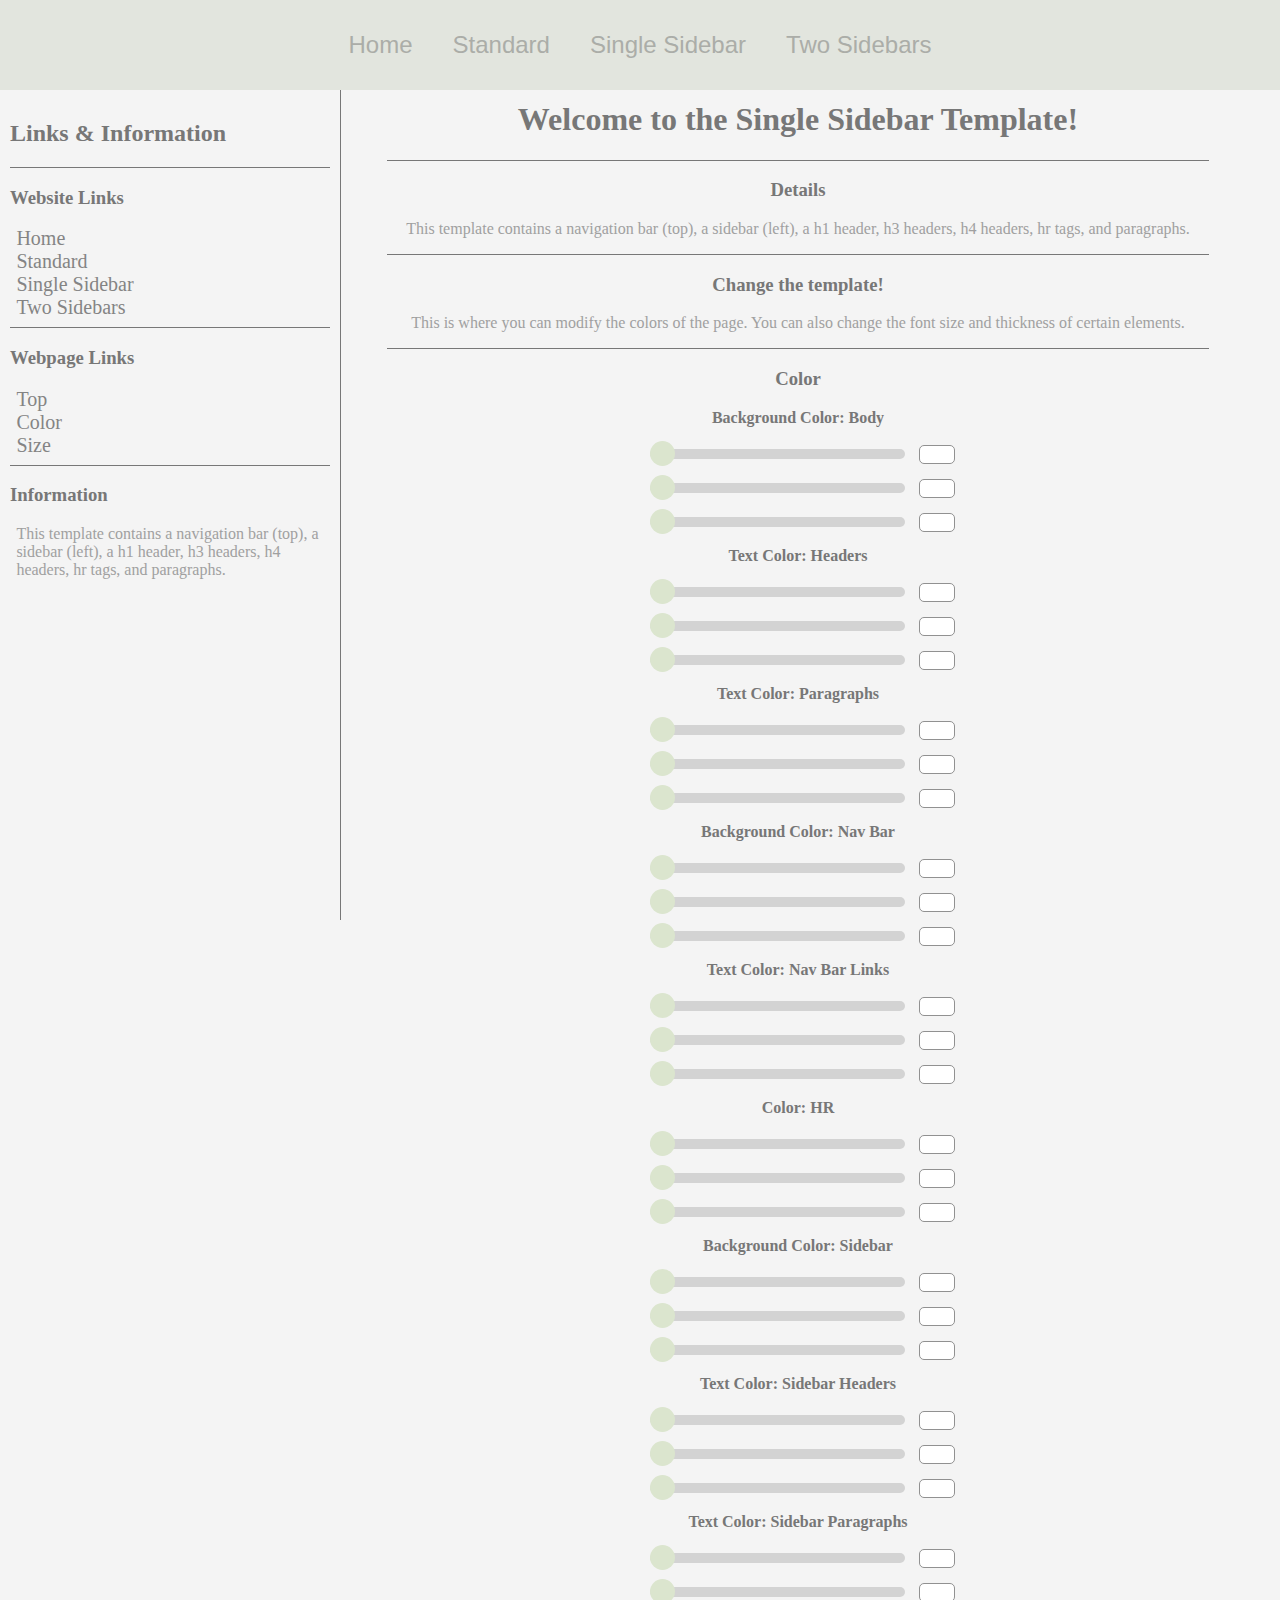
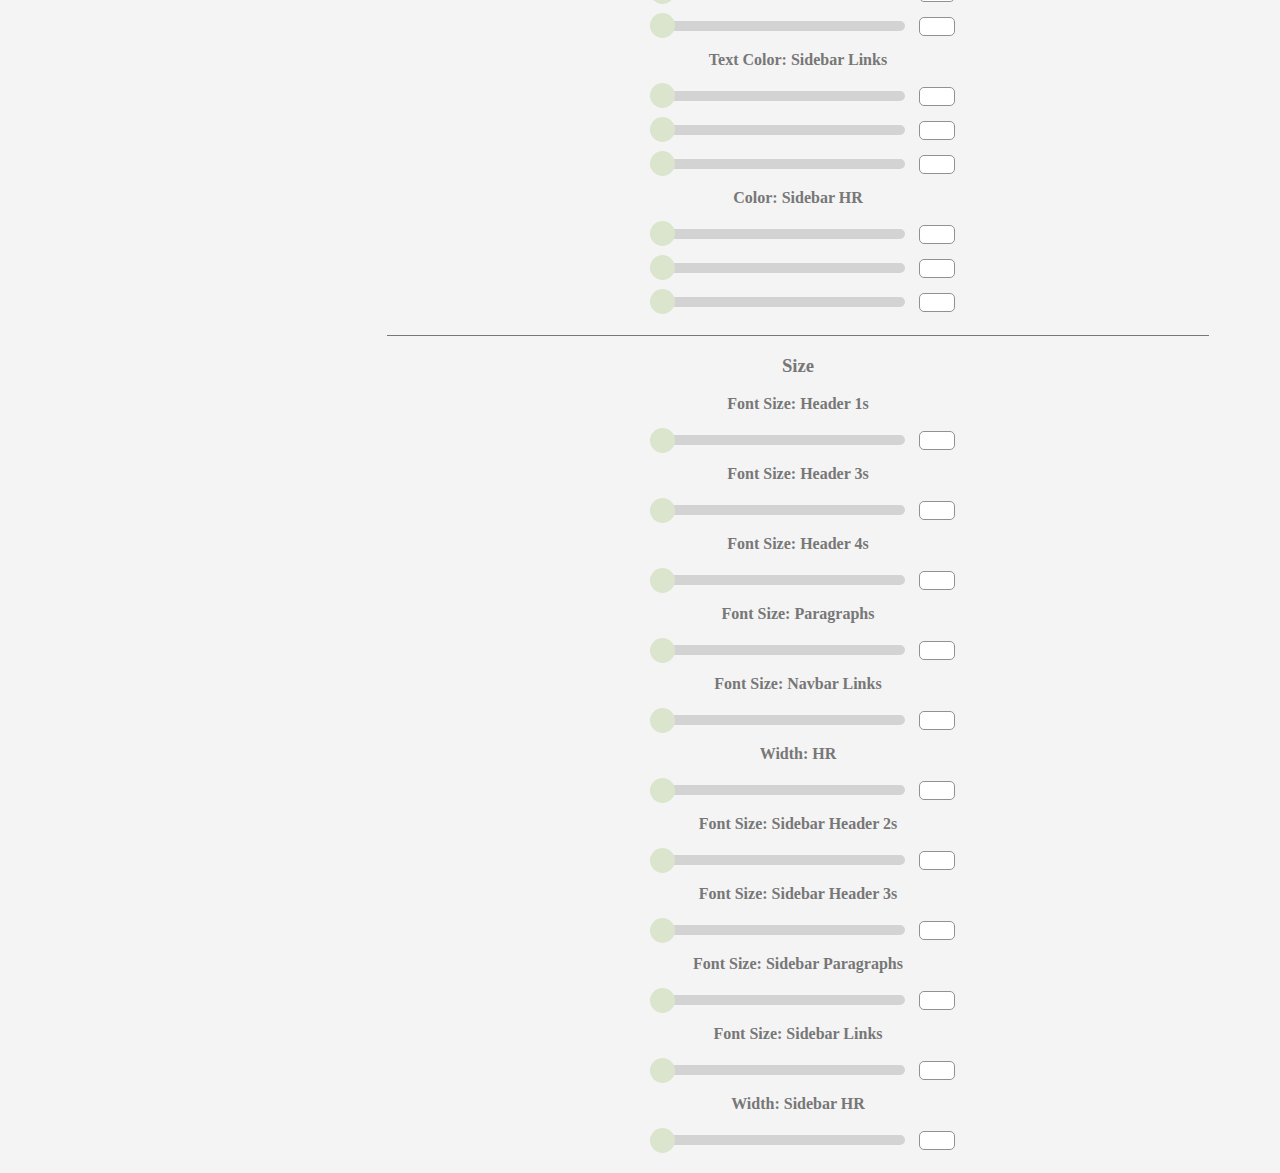
==== commit 81629522: "Update OneSidebarTemplate.html" ====
--- a/OneSidebarTemplate.html
+++ b/OneSidebarTemplate.html
@@ -150,11 +150,6 @@
             <br>
             <input type="range" min="0" max="255" value="0" class="slider" id="sbLinkColorB">
             <input type="text" name="B:" id="sbLinkColorBBox" class="textBox">
-            <h4>Font Size: Sidebar Links</h4>
-            <br>
-            <input type="range" min="0" max="50" value="0" class="slider" id="sblFontSize">
-            <input type="text" name="R:" id="sblFontSizeBox" class="textBox">
-            <br>
             <h4>Color: Sidebar HR</h4>
             <br>
             <input type="range" min="0" max="255" value="0" class="slider" id="sbHRColorR">
